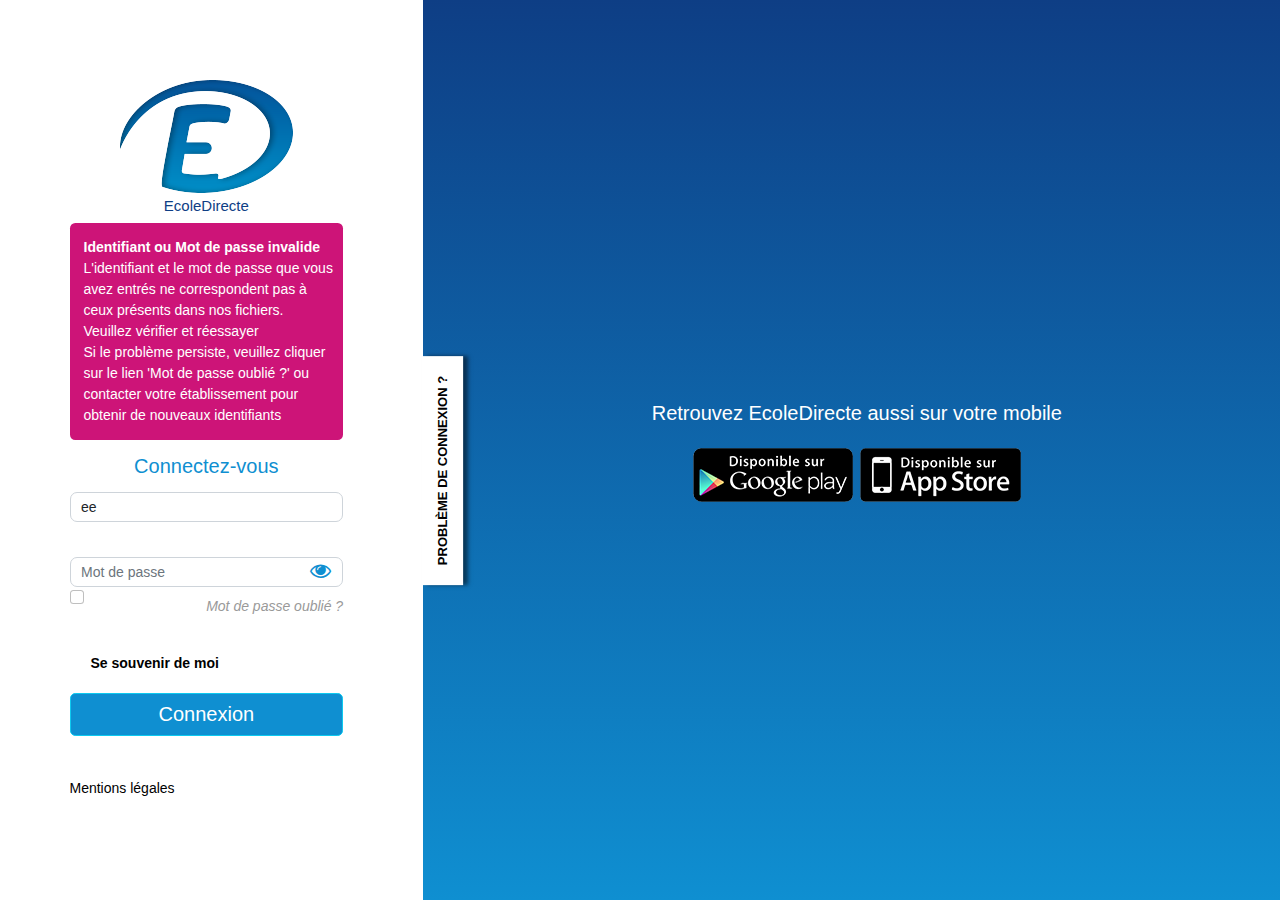
==== login.html @ 5e98c452 "use absolute links for static ressources" ====
<!DOCTYPE html>
<html lang="fr"><head>
<meta http-equiv="content-type" content="text/html; charset=UTF-8">
    <meta charset="utf-8">
    <title>EcoleDirecte</title>
    <meta name="description" content="EcoleDirecte : Bienvenue sur le site internet EcoleDirecte. Espace famille, élève, personnel, enseignant ...">
    <meta name="viewport" content="width=device-width, initial-scale=1">
    <meta content="IE=edge" http-equiv="X-UA-Compatible">

    <!-- base href="https://www.ecoledirecte.com/" -->

    <link rel="icon" type="image/x-icon" href="https://www.ecoledirecte.com/favicon.ico">
    <link href="https://www.ecoledirecte.com/assets/icones/manifest/apple-touch-icon.png" rel="apple-touch-icon" sizes="180x180">
    <link rel="manifest" href="https://www.ecoledirecte.com/manifest.json">
    <link href="https://www.ecoledirecte.com/assets/icones/manifest/safari-pinned-tab.svg" rel="mask-icon" color="#5bbad5">
    <meta name="apple-mobile-web-app-title" content="Mon EcoleDirecte">
    <meta name="application-name" content="EcoleDirecte">
    <meta name="apple-itunes-app" content="app-id=1296851886">

    <!--
  Inclusion de la librairie MathJax pour avoir la notation LaTex
  Pour le moment comme il n'existe pas de module node importable dans le code (v3 ?),
  mise en place du rep de la librairie dans /assets et suppression de plein de rep/fichiers normalement inutils afin d'alléger le poids
  Plus d'infos sur https://docs.mathjax.org/en/latest/options/index.html#configuration
  -->
    <script type="text/javascript" defer="defer" async="" src="https://pomeh.github.io/www.ecoledirecte.com/login_files/matomo.js"></script><script type="text/x-mathjax-config;executed=true">
      MathJax.Hub.Config({
        availableFonts: ["TeX"],
        imageFont: null,
        extensions: ["tex2jax.js"],
        jax: ["input/TeX","output/HTML-CSS"],
        tex2jax: {
          inlineMath: [['$','$'], ['\\(','\\)']],
          preview: "none"
        },
        "HTML-CSS": { availableFonts: ["TeX"] },
        messageStyle: "none",
        showLocale: false,
        showProcessingMessages: false
      });
    </script>
    <script async="" src="https://pomeh.github.io/www.ecoledirecte.com/login_files/MathJax.js"></script>
    <script async="" src="https://pomeh.github.io/www.ecoledirecte.com/login_files/ckeditor.js"></script>
  <style>:root{--ngx-contextmenu-focusable-border-bottom:1px dotted #70757e;--ngx-contextmenu-font-family:sans-serif;--ngx-contextmenu-background-color:white;--ngx-contextmenu-border-radius:4px;--ngx-contextmenu-border:1px solid rgba(0, 0, 0, .18);--ngx-contextmenu-box-shadow:0 6px 12px rgba(0, 0, 0, .18);--ngx-contextmenu-font-size:14px;--ngx-contextmenu-margin:2px 0 0;--ngx-contextmenu-min-width:160px;--ngx-contextmenu-outline:1px solid #70757e;--ngx-contextmenu-padding:5px 0;--ngx-contextmenu-text-color:#70757e;--ngx-contextmenu-text-disabled-color:#8a909a;--ngx-contextmenu-item-arrow-left:"\25c0";--ngx-contextmenu-item-arrow-right:"\25b6";--ngx-contextmenu-item-background-hover-color:#f8f8f8;--ngx-contextmenu-item-separator-color:#8a909a;--ngx-contextmenu-item-separator-padding:10px;--ngx-contextmenu-item-separator-width:96%;--ngx-contextmenu-item-padding:6px 20px;--ngx-contextmenu-item-text-hover-color:#5a6473}@charset "UTF-8";:root{--bs-blue:#0d6efd;--bs-indigo:#6610f2;--bs-purple:#6f42c1;--bs-pink:#d63384;--bs-red:#dc3545;--bs-orange:#fd7e14;--bs-yellow:#ffc107;--bs-green:#198754;--bs-teal:#20c997;--bs-cyan:#0dcaf0;--bs-black:#000;--bs-white:#fff;--bs-gray:#6c757d;--bs-gray-dark:#343a40;--bs-gray-100:#f8f9fa;--bs-gray-200:#e9ecef;--bs-gray-300:#dee2e6;--bs-gray-400:#ced4da;--bs-gray-500:#adb5bd;--bs-gray-600:#6c757d;--bs-gray-700:#495057;--bs-gray-800:#343a40;--bs-gray-900:#212529;--bs-primary:#0d6efd;--bs-secondary:#6c757d;--bs-success:#198754;--bs-info:#0dcaf0;--bs-warning:#ffc107;--bs-danger:#dc3545;--bs-light:#f8f9fa;--bs-dark:#212529;--bs-primary-rgb:13,110,253;--bs-secondary-rgb:108,117,125;--bs-success-rgb:25,135,84;--bs-info-rgb:13,202,240;--bs-warning-rgb:255,193,7;--bs-danger-rgb:220,53,69;--bs-light-rgb:248,249,250;--bs-dark-rgb:33,37,41;--bs-white-rgb:255,255,255;--bs-black-rgb:0,0,0;--bs-body-color-rgb:33,37,41;--bs-body-bg-rgb:255,255,255;--bs-font-sans-serif:system-ui,-apple-system,"Segoe UI",Roboto,"Helvetica Neue","Noto Sans","Liberation Sans",Arial,sans-serif,"Apple Color Emoji","Segoe UI Emoji","Segoe UI Symbol","Noto Color Emoji";--bs-font-monospace:SFMono-Regular,Menlo,Monaco,Consolas,"Liberation Mono","Courier New",monospace;--bs-gradient:linear-gradient(180deg, rgba(255, 255, 255, .15), rgba(255, 255, 255, 0));--bs-body-font-family:var(--bs-font-sans-serif);--bs-body-font-size:1rem;--bs-body-font-weight:400;--bs-body-line-height:1.5;--bs-body-color:#212529;--bs-body-bg:#fff;--bs-border-width:1px;--bs-border-style:solid;--bs-border-color:#dee2e6;--bs-border-color-translucent:rgba(0, 0, 0, .175);--bs-border-radius:.375rem;--bs-border-radius-sm:.25rem;--bs-border-radius-lg:.5rem;--bs-border-radius-xl:1rem;--bs-border-radius-2xl:2rem;--bs-border-radius-pill:50rem;--bs-link-color:#0d6efd;--bs-link-hover-color:#0a58ca;--bs-code-color:#d63384;--bs-highlight-bg:#fff3cd}*,:after,:before{box-sizing:border-box}@media (prefers-reduced-motion:no-preference){:root{scroll-behavior:smooth}}body{margin:0;font-family:var(--bs-body-font-family);font-size:var(--bs-body-font-size);font-weight:var(--bs-body-font-weight);line-height:var(--bs-body-line-height);color:var(--bs-body-color);text-align:var(--bs-body-text-align);background-color:var(--bs-body-bg);-webkit-text-size-adjust:100%;-webkit-tap-highlight-color:transparent}@charset "UTF-8";@charset "UTF-8";:root{--footer-primary-color:#edf3fd;--hover-primary-color:#aad8ea;--light-primary-color:#0f8fd1;--smalldark-primary-color:#2e6ac8;--dark-primary-color:#0e3e85;--ultradark-primary-color:#092354;--ultralight-secondary-color:#f7e0e6;--light-secondary-color:#e46bad;--secondary-color:#cd1478;--dark-secondary-color:#960b56;--light-placeholder-color:#f5f6f7;--smalldark-placeholder-color:#e4e7ea;--dark-placeholder-color:#c3c3c3;--ultradark-placeholder-color:#887f7f;--warning-primary-color:#ffc107;--warning-secondary-color:#8a6d3b;--light-notice-color:#fffca0;--middle-notice-color:#fff575;--dark-notice-color:#f2ec9e;--dark-has-succes-color:#3c763d;--light-has-succes-color:#dff0d8;--font-family:Tahoma, Helvetica, Arial, sans-serif;--font-family-malvoyant:Luciole, sans-serif;--font-size-default:14px;--travail-color:#6aaf11;--contenu-color:#0c91c6;--search-color:#a5a7ab;--appel-enstage:#ff8d1a;--menu-hover-color:#f5f5f5;--bs-primary-rgb:15, 143, 209;--bs-success-rgb:15, 143, 209;--bs-secondary-rgb:205, 20, 120;--bs-danger-rgb:205, 20, 120;--bs-border-color:var(--smalldark-placeholder-color);--bs-warning-rgb:138,109,59}:root{--footer-primary-color:#edf3fd;--hover-primary-color:#aad8ea;--light-primary-color:#0f8fd1;--smalldark-primary-color:#2e6ac8;--dark-primary-color:#0e3e85;--ultradark-primary-color:#092354;--ultralight-secondary-color:#f7e0e6;--light-secondary-color:#e46bad;--secondary-color:#cd1478;--dark-secondary-color:#960b56;--light-placeholder-color:#f5f6f7;--smalldark-placeholder-color:#e4e7ea;--dark-placeholder-color:#c3c3c3;--ultradark-placeholder-color:#887f7f;--warning-primary-color:#ffc107;--warning-secondary-color:#8a6d3b;--light-notice-color:#fffca0;--middle-notice-color:#fff575;--dark-notice-color:#f2ec9e;--dark-has-succes-color:#3c763d;--light-has-succes-color:#dff0d8;--font-family:Tahoma, Helvetica, Arial, sans-serif;--font-family-malvoyant:Luciole, sans-serif;--font-size-default:14px;--travail-color:#6aaf11;--contenu-color:#0c91c6;--search-color:#a5a7ab;--appel-enstage:#ff8d1a;--menu-hover-color:#f5f5f5;--bs-primary-rgb:15, 143, 209;--bs-success-rgb:15, 143, 209;--bs-secondary-rgb:205, 20, 120;--bs-danger-rgb:205, 20, 120;--bs-border-color:var(--smalldark-placeholder-color);--bs-warning-rgb:138,109,59}@font-face{font-family:Luciole;src:url(Luciole-Regular.3a16d7d81ce16815.woff2) format("woff"),url(Luciole-Regular.8c8172b18185f6cc.ttf) format("truetype"),url(Luciole-Regular.1af4672bdd35a26b.svg#Luciole-Regular) format("svg");font-style:normal;font-weight:400}@font-face{font-family:Luciole;src:url(Luciole-Italic.2cb2c7181a195848.woff2) format("woff"),url(Luciole-Italic.6f6e656be4d08ea1.ttf) format("truetype"),url(Luciole-Italic.93f8a9aebbeb4892.svg#Luciole-Italic) format("svg");font-style:italic;font-weight:400}@font-face{font-family:Luciole;src:url(Luciole-Bold.2546d2be73b501c9.woff2) format("woff"),url(Luciole-Bold.6e154f2d23b88f7d.ttf) format("truetype"),url(Luciole-Bold.9cf53ae1bdc8fb41.svg#Luciole-Bold) format("svg");font-style:normal;font-weight:700}@font-face{font-family:Luciole;src:url(Luciole-BoldItalic.aaeca3a72915a92f.woff2) format("woff"),url(Luciole-BoldItalic.4345e68da825c2af.ttf) format("truetype"),url(Luciole-BoldItalic.effb48318cb0949f.svg#Luciole-BoldItalic) format("svg");font-style:italic;font-weight:700}@media print{body{padding-top:0;font-size:80%}}@charset "UTF-8";:root{--footer-primary-color:#edf3fd;--hover-primary-color:#aad8ea;--light-primary-color:#0f8fd1;--smalldark-primary-color:#2e6ac8;--dark-primary-color:#0e3e85;--ultradark-primary-color:#092354;--ultralight-secondary-color:#f7e0e6;--light-secondary-color:#e46bad;--secondary-color:#cd1478;--dark-secondary-color:#960b56;--light-placeholder-color:#f5f6f7;--smalldark-placeholder-color:#e4e7ea;--dark-placeholder-color:#c3c3c3;--ultradark-placeholder-color:#887f7f;--warning-primary-color:#ffc107;--warning-secondary-color:#8a6d3b;--light-notice-color:#fffca0;--middle-notice-color:#fff575;--dark-notice-color:#f2ec9e;--dark-has-succes-color:#3c763d;--light-has-succes-color:#dff0d8;--font-family:Tahoma, Helvetica, Arial, sans-serif;--font-family-malvoyant:Luciole, sans-serif;--font-size-default:14px;--travail-color:#6aaf11;--contenu-color:#0c91c6;--search-color:#a5a7ab;--appel-enstage:#ff8d1a;--menu-hover-color:#f5f5f5;--bs-primary-rgb:15, 143, 209;--bs-success-rgb:15, 143, 209;--bs-secondary-rgb:205, 20, 120;--bs-danger-rgb:205, 20, 120;--bs-border-color:var(--smalldark-placeholder-color);--bs-warning-rgb:138,109,59}*{margin:0;padding:0;box-sizing:border-box}html{font-size:var(--font-size-default)}body{font-size:var(--font-size-default);color:#000;overflow-x:hidden;font-family:var(--font-family)}</style><link rel="stylesheet" href="https://pomeh.github.io/www.ecoledirecte.com/login_files/styles.249e23cbb4a69a99.css" media="all" onload="this.media='all'"><noscript><link rel="stylesheet" href="styles.249e23cbb4a69a99.css"></noscript><style>.cke{visibility:hidden;}</style><style type="text/css">.MathJax_Hover_Frame {border-radius: .25em; -webkit-border-radius: .25em; -moz-border-radius: .25em; -khtml-border-radius: .25em; box-shadow: 0px 0px 15px #83A; -webkit-box-shadow: 0px 0px 15px #83A; -moz-box-shadow: 0px 0px 15px #83A; -khtml-box-shadow: 0px 0px 15px #83A; border: 1px solid #A6D ! important; display: inline-block; position: absolute}
.MathJax_Menu_Button .MathJax_Hover_Arrow {position: absolute; cursor: pointer; display: inline-block; border: 2px solid #AAA; border-radius: 4px; -webkit-border-radius: 4px; -moz-border-radius: 4px; -khtml-border-radius: 4px; font-family: 'Courier New',Courier; font-size: 9px; color: #F0F0F0}
.MathJax_Menu_Button .MathJax_Hover_Arrow span {display: block; background-color: #AAA; border: 1px solid; border-radius: 3px; line-height: 0; padding: 4px}
.MathJax_Hover_Arrow:hover {color: white!important; border: 2px solid #CCC!important}
.MathJax_Hover_Arrow:hover span {background-color: #CCC!important}
</style><style type="text/css">#MathJax_About {position: fixed; left: 50%; width: auto; text-align: center; border: 3px outset; padding: 1em 2em; background-color: #DDDDDD; color: black; cursor: default; font-family: message-box; font-size: 120%; font-style: normal; text-indent: 0; text-transform: none; line-height: normal; letter-spacing: normal; word-spacing: normal; word-wrap: normal; white-space: nowrap; float: none; z-index: 201; border-radius: 15px; -webkit-border-radius: 15px; -moz-border-radius: 15px; -khtml-border-radius: 15px; box-shadow: 0px 10px 20px #808080; -webkit-box-shadow: 0px 10px 20px #808080; -moz-box-shadow: 0px 10px 20px #808080; -khtml-box-shadow: 0px 10px 20px #808080; filter: progid:DXImageTransform.Microsoft.dropshadow(OffX=2, OffY=2, Color='gray', Positive='true')}
#MathJax_About.MathJax_MousePost {outline: none}
.MathJax_Menu {position: absolute; background-color: white; color: black; width: auto; padding: 5px 0px; border: 1px solid #CCCCCC; margin: 0; cursor: default; font: menu; text-align: left; text-indent: 0; text-transform: none; line-height: normal; letter-spacing: normal; word-spacing: normal; word-wrap: normal; white-space: nowrap; float: none; z-index: 201; border-radius: 5px; -webkit-border-radius: 5px; -moz-border-radius: 5px; -khtml-border-radius: 5px; box-shadow: 0px 10px 20px #808080; -webkit-box-shadow: 0px 10px 20px #808080; -moz-box-shadow: 0px 10px 20px #808080; -khtml-box-shadow: 0px 10px 20px #808080; filter: progid:DXImageTransform.Microsoft.dropshadow(OffX=2, OffY=2, Color='gray', Positive='true')}
.MathJax_MenuItem {padding: 1px 2em; background: transparent}
.MathJax_MenuArrow {position: absolute; right: .5em; padding-top: .25em; color: #666666; font-size: .75em}
.MathJax_MenuActive .MathJax_MenuArrow {color: white}
.MathJax_MenuArrow.RTL {left: .5em; right: auto}
.MathJax_MenuCheck {position: absolute; left: .7em}
.MathJax_MenuCheck.RTL {right: .7em; left: auto}
.MathJax_MenuRadioCheck {position: absolute; left: .7em}
.MathJax_MenuRadioCheck.RTL {right: .7em; left: auto}
.MathJax_MenuLabel {padding: 1px 2em 3px 1.33em; font-style: italic}
.MathJax_MenuRule {border-top: 1px solid #DDDDDD; margin: 4px 3px}
.MathJax_MenuDisabled {color: GrayText}
.MathJax_MenuActive {background-color: #606872; color: white}
.MathJax_MenuDisabled:focus, .MathJax_MenuLabel:focus {background-color: #E8E8E8}
.MathJax_ContextMenu:focus {outline: none}
.MathJax_ContextMenu .MathJax_MenuItem:focus {outline: none}
#MathJax_AboutClose {top: .2em; right: .2em}
.MathJax_Menu .MathJax_MenuClose {top: -10px; left: -10px}
.MathJax_MenuClose {position: absolute; cursor: pointer; display: inline-block; border: 2px solid #AAA; border-radius: 18px; -webkit-border-radius: 18px; -moz-border-radius: 18px; -khtml-border-radius: 18px; font-family: 'Courier New',Courier; font-size: 24px; color: #F0F0F0}
.MathJax_MenuClose span {display: block; background-color: #AAA; border: 1.5px solid; border-radius: 18px; -webkit-border-radius: 18px; -moz-border-radius: 18px; -khtml-border-radius: 18px; line-height: 0; padding: 8px 0 6px}
.MathJax_MenuClose:hover {color: white!important; border: 2px solid #CCC!important}
.MathJax_MenuClose:hover span {background-color: #CCC!important}
.MathJax_MenuClose:hover:focus {outline: none}
</style><style type="text/css">.MathJax_Preview .MJXf-math {color: inherit!important}
</style><style type="text/css">.MJX_Assistive_MathML {position: absolute!important; top: 0; left: 0; clip: rect(1px, 1px, 1px, 1px); padding: 1px 0 0 0!important; border: 0!important; height: 1px!important; width: 1px!important; overflow: hidden!important; display: block!important; -webkit-touch-callout: none; -webkit-user-select: none; -khtml-user-select: none; -moz-user-select: none; -ms-user-select: none; user-select: none}
.MJX_Assistive_MathML.MJX_Assistive_MathML_Block {width: 100%!important}
</style><style type="text/css">#MathJax_Zoom {position: absolute; background-color: #F0F0F0; overflow: auto; display: block; z-index: 301; padding: .5em; border: 1px solid black; margin: 0; font-weight: normal; font-style: normal; text-align: left; text-indent: 0; text-transform: none; line-height: normal; letter-spacing: normal; word-spacing: normal; word-wrap: normal; white-space: nowrap; float: none; -webkit-box-sizing: content-box; -moz-box-sizing: content-box; box-sizing: content-box; box-shadow: 5px 5px 15px #AAAAAA; -webkit-box-shadow: 5px 5px 15px #AAAAAA; -moz-box-shadow: 5px 5px 15px #AAAAAA; -khtml-box-shadow: 5px 5px 15px #AAAAAA; filter: progid:DXImageTransform.Microsoft.dropshadow(OffX=2, OffY=2, Color='gray', Positive='true')}
#MathJax_ZoomOverlay {position: absolute; left: 0; top: 0; z-index: 300; display: inline-block; width: 100%; height: 100%; border: 0; padding: 0; margin: 0; background-color: white; opacity: 0; filter: alpha(opacity=0)}
#MathJax_ZoomFrame {position: relative; display: inline-block; height: 0; width: 0}
#MathJax_ZoomEventTrap {position: absolute; left: 0; top: 0; z-index: 302; display: inline-block; border: 0; padding: 0; margin: 0; background-color: white; opacity: 0; filter: alpha(opacity=0)}
</style><style type="text/css">.MathJax_Preview {color: #888; display: contents}
#MathJax_Message {position: fixed; left: 1px; bottom: 2px; background-color: #E6E6E6; border: 1px solid #959595; margin: 0px; padding: 2px 8px; z-index: 102; color: black; font-size: 80%; width: auto; white-space: nowrap}
#MathJax_MSIE_Frame {position: absolute; top: 0; left: 0; width: 0px; z-index: 101; border: 0px; margin: 0px; padding: 0px}
.MathJax_Error {color: #CC0000; font-style: italic}
</style><style type="text/css">.MJXp-script {font-size: .8em}
.MJXp-right {-webkit-transform-origin: right; -moz-transform-origin: right; -ms-transform-origin: right; -o-transform-origin: right; transform-origin: right}
.MJXp-bold {font-weight: bold}
.MJXp-italic {font-style: italic}
.MJXp-scr {font-family: MathJax_Script,'Times New Roman',Times,STIXGeneral,serif}
.MJXp-frak {font-family: MathJax_Fraktur,'Times New Roman',Times,STIXGeneral,serif}
.MJXp-sf {font-family: MathJax_SansSerif,'Times New Roman',Times,STIXGeneral,serif}
.MJXp-cal {font-family: MathJax_Caligraphic,'Times New Roman',Times,STIXGeneral,serif}
.MJXp-mono {font-family: MathJax_Typewriter,'Times New Roman',Times,STIXGeneral,serif}
.MJXp-largeop {font-size: 150%}
.MJXp-largeop.MJXp-int {vertical-align: -.2em}
.MJXp-math {display: inline-block; line-height: 1.2; text-indent: 0; font-family: 'Times New Roman',Times,STIXGeneral,serif; white-space: nowrap; border-collapse: collapse}
.MJXp-display {display: block; text-align: center; margin: 1em 0}
.MJXp-math span {display: inline-block}
.MJXp-box {display: block!important; text-align: center}
.MJXp-box:after {content: " "}
.MJXp-rule {display: block!important; margin-top: .1em}
.MJXp-char {display: block!important}
.MJXp-mo {margin: 0 .15em}
.MJXp-mfrac {margin: 0 .125em; vertical-align: .25em}
.MJXp-denom {display: inline-table!important; width: 100%}
.MJXp-denom > * {display: table-row!important}
.MJXp-surd {vertical-align: top}
.MJXp-surd > * {display: block!important}
.MJXp-script-box > *  {display: table!important; height: 50%}
.MJXp-script-box > * > * {display: table-cell!important; vertical-align: top}
.MJXp-script-box > *:last-child > * {vertical-align: bottom}
.MJXp-script-box > * > * > * {display: block!important}
.MJXp-mphantom {visibility: hidden}
.MJXp-munderover, .MJXp-munder {display: inline-table!important}
.MJXp-over {display: inline-block!important; text-align: center}
.MJXp-over > * {display: block!important}
.MJXp-munderover > *, .MJXp-munder > * {display: table-row!important}
.MJXp-mtable {vertical-align: .25em; margin: 0 .125em}
.MJXp-mtable > * {display: inline-table!important; vertical-align: middle}
.MJXp-mtr {display: table-row!important}
.MJXp-mtd {display: table-cell!important; text-align: center; padding: .5em 0 0 .5em}
.MJXp-mtr > .MJXp-mtd:first-child {padding-left: 0}
.MJXp-mtr:first-child > .MJXp-mtd {padding-top: 0}
.MJXp-mlabeledtr {display: table-row!important}
.MJXp-mlabeledtr > .MJXp-mtd:first-child {padding-left: 0}
.MJXp-mlabeledtr:first-child > .MJXp-mtd {padding-top: 0}
.MJXp-merror {background-color: #FFFF88; color: #CC0000; border: 1px solid #CC0000; padding: 1px 3px; font-style: normal; font-size: 90%}
.MJXp-scale0 {-webkit-transform: scaleX(.0); -moz-transform: scaleX(.0); -ms-transform: scaleX(.0); -o-transform: scaleX(.0); transform: scaleX(.0)}
.MJXp-scale1 {-webkit-transform: scaleX(.1); -moz-transform: scaleX(.1); -ms-transform: scaleX(.1); -o-transform: scaleX(.1); transform: scaleX(.1)}
.MJXp-scale2 {-webkit-transform: scaleX(.2); -moz-transform: scaleX(.2); -ms-transform: scaleX(.2); -o-transform: scaleX(.2); transform: scaleX(.2)}
.MJXp-scale3 {-webkit-transform: scaleX(.3); -moz-transform: scaleX(.3); -ms-transform: scaleX(.3); -o-transform: scaleX(.3); transform: scaleX(.3)}
.MJXp-scale4 {-webkit-transform: scaleX(.4); -moz-transform: scaleX(.4); -ms-transform: scaleX(.4); -o-transform: scaleX(.4); transform: scaleX(.4)}
.MJXp-scale5 {-webkit-transform: scaleX(.5); -moz-transform: scaleX(.5); -ms-transform: scaleX(.5); -o-transform: scaleX(.5); transform: scaleX(.5)}
.MJXp-scale6 {-webkit-transform: scaleX(.6); -moz-transform: scaleX(.6); -ms-transform: scaleX(.6); -o-transform: scaleX(.6); transform: scaleX(.6)}
.MJXp-scale7 {-webkit-transform: scaleX(.7); -moz-transform: scaleX(.7); -ms-transform: scaleX(.7); -o-transform: scaleX(.7); transform: scaleX(.7)}
.MJXp-scale8 {-webkit-transform: scaleX(.8); -moz-transform: scaleX(.8); -ms-transform: scaleX(.8); -o-transform: scaleX(.8); transform: scaleX(.8)}
.MJXp-scale9 {-webkit-transform: scaleX(.9); -moz-transform: scaleX(.9); -ms-transform: scaleX(.9); -o-transform: scaleX(.9); transform: scaleX(.9)}
.MathJax_PHTML .noError {vertical-align: ; font-size: 90%; text-align: left; color: black; padding: 1px 3px; border: 1px solid}
</style><style>#chargementencours[_ngcontent-shc-c193]   .load-container[_ngcontent-shc-c193]{display:flex;flex-direction:column;justify-content:flex-start;position:relative;padding:80px!important;min-height:100vh}#chargementencours[_ngcontent-shc-c193]   .load-container[_ngcontent-shc-c193]   strong[_ngcontent-shc-c193]{font-size:18px}#chargementencours[_ngcontent-shc-c193]   .load-container.login-container[_ngcontent-shc-c193]   header[_ngcontent-shc-c193]{margin:100px 0 5vh}#chargementencours[_ngcontent-shc-c193]   .load-container.login-container[_ngcontent-shc-c193]   header[_ngcontent-shc-c193]   h1[_ngcontent-shc-c193]{font-size:15px;color:var(--dark-primary-color);margin-top:5px;text-align:center}#chargementencours[_ngcontent-shc-c193]   .load-container.login-container[_ngcontent-shc-c193]   header[_ngcontent-shc-c193]   img[_ngcontent-shc-c193]{display:block;margin:0 auto}#chargementencours[_ngcontent-shc-c193]   .info-container[_ngcontent-shc-c193]{position:relative;display:flex;min-height:100vh;background:linear-gradient(var(--dark-primary-color) 0%,var(--light-primary-color) 100%)}#chargementencours[_ngcontent-shc-c193]   .info-container[_ngcontent-shc-c193]   p[_ngcontent-shc-c193]{margin:auto;color:#fff;text-align:center}#chargementencours[_ngcontent-shc-c193]   .info-container[_ngcontent-shc-c193]   i[_ngcontent-shc-c193]{font-size:60px}#chargementencours[_ngcontent-shc-c193]   .info-container[_ngcontent-shc-c193]   strong[_ngcontent-shc-c193]{display:block;margin:30px 0;font-size:20px}#chargementencours[_ngcontent-shc-c193]   .info-container[_ngcontent-shc-c193]   em[_ngcontent-shc-c193]{font-size:18px}@media screen and (max-width: 1280px){#chargementencours[_ngcontent-shc-c193]   .load-container.login-container[_ngcontent-shc-c193]   header[_ngcontent-shc-c193]{margin:0}#chargementencours[_ngcontent-shc-c193]   .load-container.login-container[_ngcontent-shc-c193]   #bloc-connexion[_ngcontent-shc-c193]   h2[_ngcontent-shc-c193]{font-size:20px}#chargementencours[_ngcontent-shc-c193]   .load-container.login-container[_ngcontent-shc-c193]   #bloc-connexion[_ngcontent-shc-c193]   input[type=password][_ngcontent-shc-c193], #chargementencours[_ngcontent-shc-c193]   .load-container.login-container[_ngcontent-shc-c193]   #bloc-connexion[_ngcontent-shc-c193]   input[type=text][_ngcontent-shc-c193]{height:30px}#chargementencours[_ngcontent-shc-c193]   .load-container.login-container[_ngcontent-shc-c193]   .log[_ngcontent-shc-c193]{margin:0}#chargementencours[_ngcontent-shc-c193]   .load-container.login-container[_ngcontent-shc-c193]   .mdp-lost[_ngcontent-shc-c193]{margin:1vh 0 4vh}#chargementencours[_ngcontent-shc-c193]   .load-container.login-container[_ngcontent-shc-c193]   span#show-password[_ngcontent-shc-c193]{bottom:-33px}}#preloadfont[_ngcontent-shc-c193]{font-family:Bahagia;opacity:0;height:0;width:0}</style><style>.login-container[_ngcontent-shc-c183]{padding:50px!important}.login-container[_ngcontent-shc-c183]   .titre[_ngcontent-shc-c183]   .logo[_ngcontent-shc-c183]{margin-bottom:10px}.login-container[_ngcontent-shc-c183]   .center[_ngcontent-shc-c183]{float:none;margin:0 auto 10px}.login-container[_ngcontent-shc-c183]:not(.session-expire){display:flex;flex-direction:column;justify-content:space-between;position:relative;padding:80px!important;min-height:100vh}.login-container[_ngcontent-shc-c183]   header[_ngcontent-shc-c183]{margin:100px 0 5vh}.login-container[_ngcontent-shc-c183]   header[_ngcontent-shc-c183]   h1[_ngcontent-shc-c183]{font-size:15px;color:var(--dark-primary-color);margin-top:5px}.login-container[_ngcontent-shc-c183]   header[_ngcontent-shc-c183]   img[_ngcontent-shc-c183]{display:block;margin:0 auto}.login-container[_ngcontent-shc-c183]   #site-closed[_ngcontent-shc-c183]   h3[_ngcontent-shc-c183]{padding:20px;text-align:center}.form-box[_ngcontent-shc-c183]{flex:1}.tel[_ngcontent-shc-c183]{margin:0}input[type=text].with-border[_ngcontent-shc-c183]{border:1px solid var(--dark-placeholder-color)}button[_ngcontent-shc-c183]:not(#show-password):not(.btn-link){margin:2vh 0;padding:10px;background:var(--light-primary-color)}#pb-connexion[_ngcontent-shc-c183]{position:absolute;left:-95px;top:50vh;padding:10px 20px;color:#000;transform:rotate(-90deg);-webkit-transform:rotate(-90deg);background:#fff;box-shadow:0 5px 4px #00000080;text-transform:uppercase;font-size:13px;font-weight:700}#pb-connexion[_ngcontent-shc-c183]:hover{text-decoration:none;color:var(--dark-primary-color)}.info-container[_ngcontent-shc-c183]{position:relative;display:flex;min-height:100vh;background:linear-gradient(var(--dark-primary-color) 0%,var(--light-primary-color) 100%)}.info-container[_ngcontent-shc-c183] > div[_ngcontent-shc-c183]{margin:auto;text-align:center}.info-container[_ngcontent-shc-c183] > div[_ngcontent-shc-c183]   p[_ngcontent-shc-c183]{position:relative;margin:0 100px 20px;font-size:20px;font-weight:300;color:#fff;text-align:left}.info-container[_ngcontent-shc-c183] > div[_ngcontent-shc-c183]   p[_ngcontent-shc-c183]   img[_ngcontent-shc-c183]{width:100%}.version-site[_ngcontent-shc-c183]{color:transparent}@media screen and (max-width: 1280px){.login-container[_ngcontent-shc-c183]   header[_ngcontent-shc-c183]{margin:0}}</style><style>#bloc-connexion[_ngcontent-shc-c182]   h2[_ngcontent-shc-c182]{font-size:35px}#bloc-connexion[_ngcontent-shc-c182]   button#connexion[_ngcontent-shc-c182]{font-size:20px}#bloc-connexion[_ngcontent-shc-c182]   input[type=text][_ngcontent-shc-c182], #bloc-connexion[_ngcontent-shc-c182]   input[type=password][_ngcontent-shc-c182]{height:50px}.log[_ngcontent-shc-c182]{margin:4vh 0}#show-password[_ngcontent-shc-c182]{position:relative;float:right;bottom:-43px;left:-2px}.mdp-lost[_ngcontent-shc-c182]{float:right;margin:-3vh 0 4vh;font-style:italic;color:#999}@media screen and (max-width: 1280px){#bloc-connexion[_ngcontent-shc-c182]   h2[_ngcontent-shc-c182]{font-size:20px}#bloc-connexion[_ngcontent-shc-c182]   input[type=password][_ngcontent-shc-c182], #bloc-connexion[_ngcontent-shc-c182]   input[type=text][_ngcontent-shc-c182]{height:30px}.log[_ngcontent-shc-c182]{margin:0}#show-password[_ngcontent-shc-c182]{bottom:-33px}.mdp-lost[_ngcontent-shc-c182]{margin:1vh 0 4vh}}</style><style>.login-container[_ngcontent-shc-c182]{padding:50px!important}.login-container[_ngcontent-shc-c182]   .titre[_ngcontent-shc-c182]   .logo[_ngcontent-shc-c182]{margin-bottom:10px}.login-container[_ngcontent-shc-c182]   .center[_ngcontent-shc-c182]{float:none;margin:0 auto 10px}.login-container[_ngcontent-shc-c182]:not(.session-expire){display:flex;flex-direction:column;justify-content:space-between;position:relative;padding:80px!important;min-height:100vh}.login-container[_ngcontent-shc-c182]   header[_ngcontent-shc-c182]{margin:100px 0 5vh}.login-container[_ngcontent-shc-c182]   header[_ngcontent-shc-c182]   h1[_ngcontent-shc-c182]{font-size:15px;color:var(--dark-primary-color);margin-top:5px}.login-container[_ngcontent-shc-c182]   header[_ngcontent-shc-c182]   img[_ngcontent-shc-c182]{display:block;margin:0 auto}.login-container[_ngcontent-shc-c182]   #site-closed[_ngcontent-shc-c182]   h3[_ngcontent-shc-c182]{padding:20px;text-align:center}.form-box[_ngcontent-shc-c182]{flex:1}.tel[_ngcontent-shc-c182]{margin:0}input[type=text].with-border[_ngcontent-shc-c182]{border:1px solid var(--dark-placeholder-color)}button[_ngcontent-shc-c182]:not(#show-password):not(.btn-link){margin:2vh 0;padding:10px;background:var(--light-primary-color)}#pb-connexion[_ngcontent-shc-c182]{position:absolute;left:-95px;top:50vh;padding:10px 20px;color:#000;transform:rotate(-90deg);-webkit-transform:rotate(-90deg);background:#fff;box-shadow:0 5px 4px #00000080;text-transform:uppercase;font-size:13px;font-weight:700}#pb-connexion[_ngcontent-shc-c182]:hover{text-decoration:none;color:var(--dark-primary-color)}.info-container[_ngcontent-shc-c182]{position:relative;display:flex;min-height:100vh;background:linear-gradient(var(--dark-primary-color) 0%,var(--light-primary-color) 100%)}.info-container[_ngcontent-shc-c182] > div[_ngcontent-shc-c182]{margin:auto;text-align:center}.info-container[_ngcontent-shc-c182] > div[_ngcontent-shc-c182]   p[_ngcontent-shc-c182]{position:relative;margin:0 100px 20px;font-size:20px;font-weight:300;color:#fff;text-align:left}.info-container[_ngcontent-shc-c182] > div[_ngcontent-shc-c182]   p[_ngcontent-shc-c182]   img[_ngcontent-shc-c182]{width:100%}.version-site[_ngcontent-shc-c182]{color:transparent}@media screen and (max-width: 1280px){.login-container[_ngcontent-shc-c182]   header[_ngcontent-shc-c182]{margin:0}}</style><style>@keyframes sk-bouncedelay{0%,80%,to{transform:scale(0)}40%{transform:scale(1)}}.ng-busy-default-wrapper[_ngcontent-shc-c46]{position:relative;top:50%}.ng-busy-default-wrapper[_ngcontent-shc-c46] > .ng-busy-default-sign[_ngcontent-shc-c46]{margin:0;padding:0;border:0 none;background:transparent;box-shadow:none}.ng-busy-default-wrapper[_ngcontent-shc-c46] > .ng-busy-default-sign[_ngcontent-shc-c46] > .ng-busy-default-spinner[_ngcontent-shc-c46]{margin:0;width:auto;height:auto}.ng-busy-default-wrapper[_ngcontent-shc-c46] > .ng-busy-default-sign[_ngcontent-shc-c46] > .ng-busy-default-spinner[_ngcontent-shc-c46] > div[_ngcontent-shc-c46]{position:relative;top:0;left:0;width:18px;height:18px;margin:0 2px;background-color:#333;border-radius:100%;opacity:1;display:inline-block;animation:sk-bouncedelay 1.4s infinite ease-in-out both}.ng-busy-default-wrapper[_ngcontent-shc-c46] > .ng-busy-default-sign[_ngcontent-shc-c46] > .ng-busy-default-spinner[_ngcontent-shc-c46] > div.bounce1[_ngcontent-shc-c46]{animation-delay:-.32s}.ng-busy-default-wrapper[_ngcontent-shc-c46] > .ng-busy-default-sign[_ngcontent-shc-c46] > .ng-busy-default-spinner[_ngcontent-shc-c46] > div.bounce2[_ngcontent-shc-c46]{animation-delay:-.16s}</style></head>
  <body><div id="MathJax_Message" style="display: none;"></div>
    <app-root _nghost-shc-c193="" ng-version="14.2.11"><div _ngcontent-shc-c193="" class="container-principal"><router-outlet _ngcontent-shc-c193=""></router-outlet><ng-component><div id="main-part"><div id="main"><router-outlet></router-outlet><ed-login _nghost-shc-c183=""><div _ngcontent-shc-c183="" id="login" class="container-fluid no-padding"><div _ngcontent-shc-c183="" class="row"><div _ngcontent-shc-c183="" class="col-lg-4 col-md-5 login-container"><header _ngcontent-shc-c183="" class="text-center"><img _ngcontent-shc-c183="" src="https://pomeh.github.io/www.ecoledirecte.com/login_files/logoEcoleDirecte.png" alt="Logo du site EcoleDirecte"><h1 _ngcontent-shc-c183="">EcoleDirecte</h1></header><div _ngcontent-shc-c183="" id="site-closed" class="form-box" hidden=""><h3 _ngcontent-shc-c183="" id="outputbis" class="animated fadeInUp alert alert-danger"> Ce site est <br _ngcontent-shc-c183=""> actuellement fermé </h3><br _ngcontent-shc-c183=""><p _ngcontent-shc-c183="" class="form-text"> Vous ne pouvez pas vous connecter pour le moment. <br _ngcontent-shc-c183=""> Contactez votre établissement pour plus d'informations. </p></div><div _ngcontent-shc-c183="" class="form-box" hidden=""><h2 _ngcontent-shc-c183="">Redirection en cours</h2><br _ngcontent-shc-c183=""><i _ngcontent-shc-c183="" aria-hidden="true" class="fa fa-spinner fa-pulse"></i><br _ngcontent-shc-c183=""><br _ngcontent-shc-c183=""><br _ngcontent-shc-c183=""><br _ngcontent-shc-c183=""><br _ngcontent-shc-c183=""><br _ngcontent-shc-c183=""><br _ngcontent-shc-c183=""><br _ngcontent-shc-c183=""></div><ed-login-form _ngcontent-shc-c183="" class="form-box" _nghost-shc-c182=""><div _ngcontent-shc-c182="" id="output" class="animated fadeInUp alert alert-danger ng-star-inserted"><b>Identifiant ou Mot de passe invalide</b><br>
                L'identifiant et le mot de passe que vous avez entrés ne correspondent pas à ceux présents dans nos fichiers.
                Veuillez vérifier et réessayer <br> Si le problème persiste, veuillez cliquer sur le lien 'Mot de passe oublié ?'
                ou contacter votre établissement pour obtenir de nouveaux identifiants</div><!----><div _ngcontent-shc-c182="" id="bloc-connexion"><h2 _ngcontent-shc-c182="" class="text-center">Connectez-vous</h2><!----><form _ngcontent-shc-c182="" novalidate="" class="ng-valid ng-dirty ng-touched ng-submitted"><input _ngcontent-shc-c182="" id="username" type="text" name="username" placeholder="Identifiant" autocapitalize="none" class="log form-control ng-valid ng-dirty ng-touched" value="ee"><button _ngcontent-shc-c182="" type="button" aria-hidden="true" id="show-password" tabindex="-1" class="btn no-background hov-transparent btn-secondary float-end"><i _ngcontent-shc-c182="" class="fa fa-eye"></i></button><input _ngcontent-shc-c182="" id="password" name="password" placeholder="Mot de passe" class="log form-control ng-valid ng-dirty ng-touched" type="password"><a _ngcontent-shc-c182="" href="https://api.ecoledirecte.com/mot-de-passe-oublie.awp" tabindex="-1" class="mdp-lost">Mot de passe oublié ?</a><!----><div _ngcontent-shc-c182="" class="form-check text-bold"><input _ngcontent-shc-c182="" type="checkbox" name="loginStored" id="seSouvenirDeMoi" class="form-check-input ng-untouched ng-pristine ng-valid"><label _ngcontent-shc-c182="" for="seSouvenirDeMoi" class="form-check-label">Se souvenir de moi</label></div><!----><div _ngcontent-shc-c182="" class="clearfix"></div><div _ngcontent-shc-c182="" class="d-grid gap-2"><button _ngcontent-shc-c182="" id="connexion" type="submit" class="btn btn-info login">Connexion</button></div></form><lib-ng-busy _nghost-shc-c36="" class="ng-tns-c36-0 ng-star-inserted"><!----><!----></lib-ng-busy><!----></div></ed-login-form><div _ngcontent-shc-c183="" id="item-mentions"><button _ngcontent-shc-c183="" type="button" class="btn btn-link">Mentions légales</button></div><span _ngcontent-shc-c183="" class="float-start version-site">v4.56.0</span></div><div _ngcontent-shc-c183="" class="col-lg-8 col-md-7 info-container"><button _ngcontent-shc-c183="" id="pb-connexion" type="button" class="btn btn-link">Problème de connexion ?</button><div _ngcontent-shc-c183="" class="autopromo"><p _ngcontent-shc-c183=""><span _ngcontent-shc-c183="">Retrouvez EcoleDirecte aussi sur votre mobile</span></p><ul _ngcontent-shc-c183="" class="list-inline"><li _ngcontent-shc-c183="" class="list-inline-item"><a _ngcontent-shc-c183="" href="https://play.google.com/store/apps/developer?id=Aplim" target="_blank"><img _ngcontent-shc-c183="" alt="Get it on Google Play" src="https://pomeh.github.io/www.ecoledirecte.com/login_files/play-store.png"></a></li><li _ngcontent-shc-c183="" class="list-inline-item"><a _ngcontent-shc-c183="" href="https://itunes.apple.com/fr/developer/aplim/id466797731" target="_blank"><img _ngcontent-shc-c183="" alt="Get it on AppStore" src="https://pomeh.github.io/www.ecoledirecte.com/login_files/appstore.png"></a></li></ul></div></div></div></div></ed-login><!----></div></div></ng-component><!----><router-outlet _ngcontent-shc-c193="" name="auxiliaryModal"></router-outlet><!----></div><!----><!----><div _ngcontent-shc-c193="" aria-live="polite" toastcontainer=""><div id="toast-container" class="toast-top-right toast-container"></div></div><div _ngcontent-shc-c193="" id="preloadfont">.</div><!----></app-root>
  <script src="https://pomeh.github.io/www.ecoledirecte.com/login_files/runtime.b82ed9d89d10fc8d.js" type="module"></script><script src="https://pomeh.github.io/www.ecoledirecte.com/login_files/polyfills.8c19fd4bc0b1ff88.js" type="module"></script><script src="https://pomeh.github.io/www.ecoledirecte.com/login_files/scripts.8c966822050f071b.js" defer="defer"></script><script src="https://pomeh.github.io/www.ecoledirecte.com/login_files/main.a6aca9a945a41d6e.js" type="module"></script>

<div style="position: absolute; left: -9999px; top: -9999px;"><div class="dhx_cal_container"><div class="dhx_cal_scale_placeholder"></div><div></div></div></div><div style="position: absolute; left: -9999px; top: -9999px;"><div class="dhx_cal_container"><div class="dhx_cal_scale_placeholder"></div><div></div></div></div><div style="position: absolute; left: -9999px; top: -9999px;"><div class="dhx_cal_container"><div class="dhx_cal_scale_placeholder"></div><div></div></div></div></body></html>
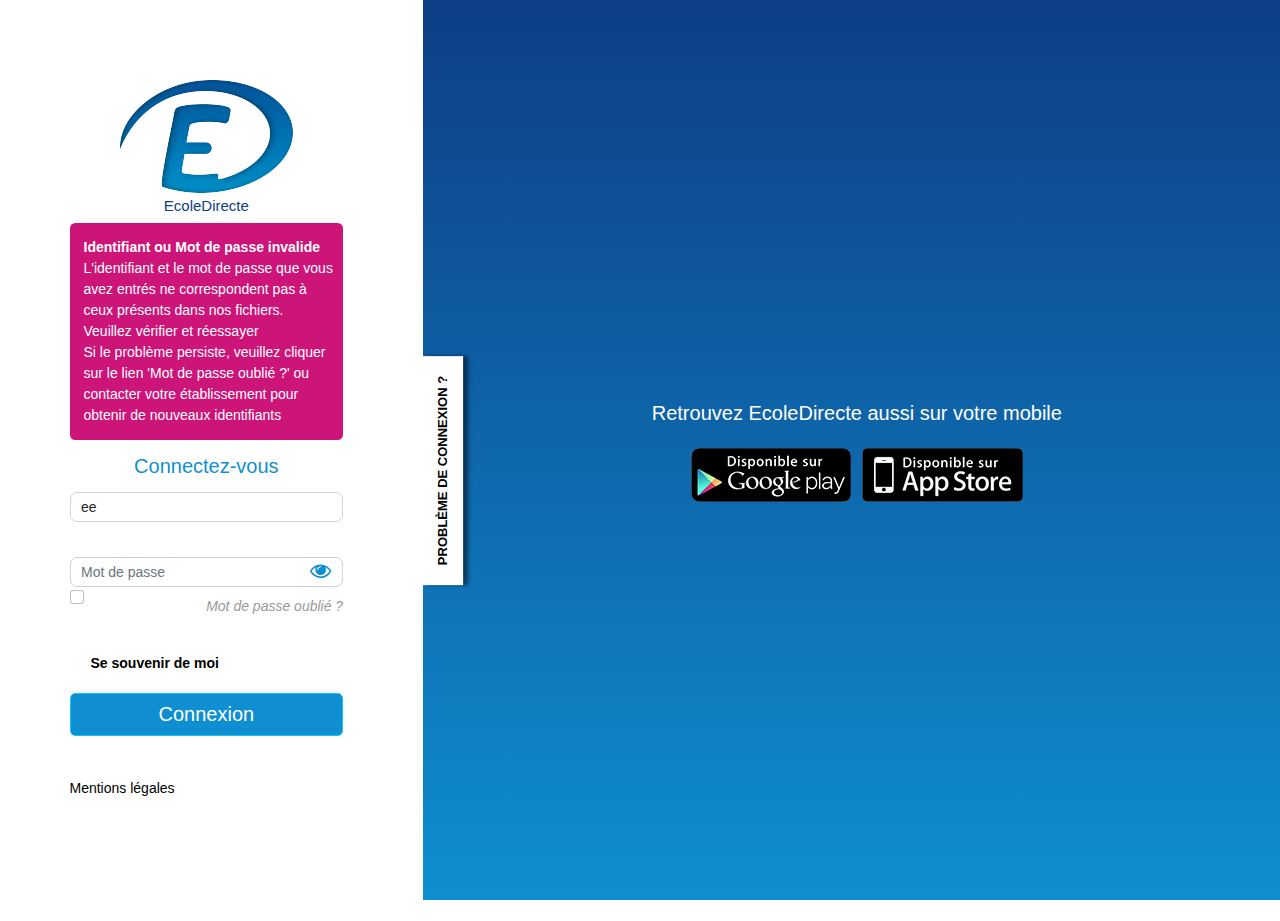
==== commit 21a8400c: "pretty print login file" ====
--- a/login.html
+++ b/login.html
@@ -1,21 +1,37 @@
 <!DOCTYPE html>
-<html lang="fr"><head>
-<meta http-equiv="content-type" content="text/html; charset=UTF-8">
-    <meta charset="utf-8">
+<html lang="fr">
+  <head>
+    <meta http-equiv="content-type" content="text/html; charset=UTF-8" />
+    <meta charset="utf-8" />
     <title>EcoleDirecte</title>
-    <meta name="description" content="EcoleDirecte : Bienvenue sur le site internet EcoleDirecte. Espace famille, élève, personnel, enseignant ...">
-    <meta name="viewport" content="width=device-width, initial-scale=1">
-    <meta content="IE=edge" http-equiv="X-UA-Compatible">
+    <meta
+      name="description"
+      content="EcoleDirecte : Bienvenue sur le site internet EcoleDirecte. Espace famille, élève, personnel, enseignant ..."
+    />
+    <meta name="viewport" content="width=device-width, initial-scale=1" />
+    <meta content="IE=edge" http-equiv="X-UA-Compatible" />
 
     <!-- base href="https://www.ecoledirecte.com/" -->
 
-    <link rel="icon" type="image/x-icon" href="https://www.ecoledirecte.com/favicon.ico">
-    <link href="https://www.ecoledirecte.com/assets/icones/manifest/apple-touch-icon.png" rel="apple-touch-icon" sizes="180x180">
-    <link rel="manifest" href="https://www.ecoledirecte.com/manifest.json">
-    <link href="https://www.ecoledirecte.com/assets/icones/manifest/safari-pinned-tab.svg" rel="mask-icon" color="#5bbad5">
-    <meta name="apple-mobile-web-app-title" content="Mon EcoleDirecte">
-    <meta name="application-name" content="EcoleDirecte">
-    <meta name="apple-itunes-app" content="app-id=1296851886">
+    <link
+      rel="icon"
+      type="image/x-icon"
+      href="https://www.ecoledirecte.com/favicon.ico"
+    />
+    <link
+      href="https://www.ecoledirecte.com/assets/icones/manifest/apple-touch-icon.png"
+      rel="apple-touch-icon"
+      sizes="180x180"
+    />
+    <link rel="manifest" href="https://www.ecoledirecte.com/manifest.json" />
+    <link
+      href="https://www.ecoledirecte.com/assets/icones/manifest/safari-pinned-tab.svg"
+      rel="mask-icon"
+      color="#5bbad5"
+    />
+    <meta name="apple-mobile-web-app-title" content="Mon EcoleDirecte" />
+    <meta name="application-name" content="EcoleDirecte" />
+    <meta name="apple-itunes-app" content="app-id=1296851886" />
 
     <!--
   Inclusion de la librairie MathJax pour avoir la notation LaTex
@@ -23,7 +39,8 @@
   mise en place du rep de la librairie dans /assets et suppression de plein de rep/fichiers normalement inutils afin d'alléger le poids
   Plus d'infos sur https://docs.mathjax.org/en/latest/options/index.html#configuration
   -->
-    <script type="text/javascript" defer="defer" async="" src="https://pomeh.github.io/www.ecoledirecte.com/login_files/matomo.js"></script><script type="text/x-mathjax-config;executed=true">
+    <!--<script type="text/javascript" defer="defer" async="" src="https://pomeh.github.io/www.ecoledirecte.com/login_files/matomo.js"></script>-->
+    <script type="text/x-mathjax-config;executed=true">
       MathJax.Hub.Config({
         availableFonts: ["TeX"],
         imageFont: null,
@@ -39,109 +56,1629 @@
         showProcessingMessages: false
       });
     </script>
-    <script async="" src="https://pomeh.github.io/www.ecoledirecte.com/login_files/MathJax.js"></script>
-    <script async="" src="https://pomeh.github.io/www.ecoledirecte.com/login_files/ckeditor.js"></script>
-  <style>:root{--ngx-contextmenu-focusable-border-bottom:1px dotted #70757e;--ngx-contextmenu-font-family:sans-serif;--ngx-contextmenu-background-color:white;--ngx-contextmenu-border-radius:4px;--ngx-contextmenu-border:1px solid rgba(0, 0, 0, .18);--ngx-contextmenu-box-shadow:0 6px 12px rgba(0, 0, 0, .18);--ngx-contextmenu-font-size:14px;--ngx-contextmenu-margin:2px 0 0;--ngx-contextmenu-min-width:160px;--ngx-contextmenu-outline:1px solid #70757e;--ngx-contextmenu-padding:5px 0;--ngx-contextmenu-text-color:#70757e;--ngx-contextmenu-text-disabled-color:#8a909a;--ngx-contextmenu-item-arrow-left:"\25c0";--ngx-contextmenu-item-arrow-right:"\25b6";--ngx-contextmenu-item-background-hover-color:#f8f8f8;--ngx-contextmenu-item-separator-color:#8a909a;--ngx-contextmenu-item-separator-padding:10px;--ngx-contextmenu-item-separator-width:96%;--ngx-contextmenu-item-padding:6px 20px;--ngx-contextmenu-item-text-hover-color:#5a6473}@charset "UTF-8";:root{--bs-blue:#0d6efd;--bs-indigo:#6610f2;--bs-purple:#6f42c1;--bs-pink:#d63384;--bs-red:#dc3545;--bs-orange:#fd7e14;--bs-yellow:#ffc107;--bs-green:#198754;--bs-teal:#20c997;--bs-cyan:#0dcaf0;--bs-black:#000;--bs-white:#fff;--bs-gray:#6c757d;--bs-gray-dark:#343a40;--bs-gray-100:#f8f9fa;--bs-gray-200:#e9ecef;--bs-gray-300:#dee2e6;--bs-gray-400:#ced4da;--bs-gray-500:#adb5bd;--bs-gray-600:#6c757d;--bs-gray-700:#495057;--bs-gray-800:#343a40;--bs-gray-900:#212529;--bs-primary:#0d6efd;--bs-secondary:#6c757d;--bs-success:#198754;--bs-info:#0dcaf0;--bs-warning:#ffc107;--bs-danger:#dc3545;--bs-light:#f8f9fa;--bs-dark:#212529;--bs-primary-rgb:13,110,253;--bs-secondary-rgb:108,117,125;--bs-success-rgb:25,135,84;--bs-info-rgb:13,202,240;--bs-warning-rgb:255,193,7;--bs-danger-rgb:220,53,69;--bs-light-rgb:248,249,250;--bs-dark-rgb:33,37,41;--bs-white-rgb:255,255,255;--bs-black-rgb:0,0,0;--bs-body-color-rgb:33,37,41;--bs-body-bg-rgb:255,255,255;--bs-font-sans-serif:system-ui,-apple-system,"Segoe UI",Roboto,"Helvetica Neue","Noto Sans","Liberation Sans",Arial,sans-serif,"Apple Color Emoji","Segoe UI Emoji","Segoe UI Symbol","Noto Color Emoji";--bs-font-monospace:SFMono-Regular,Menlo,Monaco,Consolas,"Liberation Mono","Courier New",monospace;--bs-gradient:linear-gradient(180deg, rgba(255, 255, 255, .15), rgba(255, 255, 255, 0));--bs-body-font-family:var(--bs-font-sans-serif);--bs-body-font-size:1rem;--bs-body-font-weight:400;--bs-body-line-height:1.5;--bs-body-color:#212529;--bs-body-bg:#fff;--bs-border-width:1px;--bs-border-style:solid;--bs-border-color:#dee2e6;--bs-border-color-translucent:rgba(0, 0, 0, .175);--bs-border-radius:.375rem;--bs-border-radius-sm:.25rem;--bs-border-radius-lg:.5rem;--bs-border-radius-xl:1rem;--bs-border-radius-2xl:2rem;--bs-border-radius-pill:50rem;--bs-link-color:#0d6efd;--bs-link-hover-color:#0a58ca;--bs-code-color:#d63384;--bs-highlight-bg:#fff3cd}*,:after,:before{box-sizing:border-box}@media (prefers-reduced-motion:no-preference){:root{scroll-behavior:smooth}}body{margin:0;font-family:var(--bs-body-font-family);font-size:var(--bs-body-font-size);font-weight:var(--bs-body-font-weight);line-height:var(--bs-body-line-height);color:var(--bs-body-color);text-align:var(--bs-body-text-align);background-color:var(--bs-body-bg);-webkit-text-size-adjust:100%;-webkit-tap-highlight-color:transparent}@charset "UTF-8";@charset "UTF-8";:root{--footer-primary-color:#edf3fd;--hover-primary-color:#aad8ea;--light-primary-color:#0f8fd1;--smalldark-primary-color:#2e6ac8;--dark-primary-color:#0e3e85;--ultradark-primary-color:#092354;--ultralight-secondary-color:#f7e0e6;--light-secondary-color:#e46bad;--secondary-color:#cd1478;--dark-secondary-color:#960b56;--light-placeholder-color:#f5f6f7;--smalldark-placeholder-color:#e4e7ea;--dark-placeholder-color:#c3c3c3;--ultradark-placeholder-color:#887f7f;--warning-primary-color:#ffc107;--warning-secondary-color:#8a6d3b;--light-notice-color:#fffca0;--middle-notice-color:#fff575;--dark-notice-color:#f2ec9e;--dark-has-succes-color:#3c763d;--light-has-succes-color:#dff0d8;--font-family:Tahoma, Helvetica, Arial, sans-serif;--font-family-malvoyant:Luciole, sans-serif;--font-size-default:14px;--travail-color:#6aaf11;--contenu-color:#0c91c6;--search-color:#a5a7ab;--appel-enstage:#ff8d1a;--menu-hover-color:#f5f5f5;--bs-primary-rgb:15, 143, 209;--bs-success-rgb:15, 143, 209;--bs-secondary-rgb:205, 20, 120;--bs-danger-rgb:205, 20, 120;--bs-border-color:var(--smalldark-placeholder-color);--bs-warning-rgb:138,109,59}:root{--footer-primary-color:#edf3fd;--hover-primary-color:#aad8ea;--light-primary-color:#0f8fd1;--smalldark-primary-color:#2e6ac8;--dark-primary-color:#0e3e85;--ultradark-primary-color:#092354;--ultralight-secondary-color:#f7e0e6;--light-secondary-color:#e46bad;--secondary-color:#cd1478;--dark-secondary-color:#960b56;--light-placeholder-color:#f5f6f7;--smalldark-placeholder-color:#e4e7ea;--dark-placeholder-color:#c3c3c3;--ultradark-placeholder-color:#887f7f;--warning-primary-color:#ffc107;--warning-secondary-color:#8a6d3b;--light-notice-color:#fffca0;--middle-notice-color:#fff575;--dark-notice-color:#f2ec9e;--dark-has-succes-color:#3c763d;--light-has-succes-color:#dff0d8;--font-family:Tahoma, Helvetica, Arial, sans-serif;--font-family-malvoyant:Luciole, sans-serif;--font-size-default:14px;--travail-color:#6aaf11;--contenu-color:#0c91c6;--search-color:#a5a7ab;--appel-enstage:#ff8d1a;--menu-hover-color:#f5f5f5;--bs-primary-rgb:15, 143, 209;--bs-success-rgb:15, 143, 209;--bs-secondary-rgb:205, 20, 120;--bs-danger-rgb:205, 20, 120;--bs-border-color:var(--smalldark-placeholder-color);--bs-warning-rgb:138,109,59}@font-face{font-family:Luciole;src:url(Luciole-Regular.3a16d7d81ce16815.woff2) format("woff"),url(Luciole-Regular.8c8172b18185f6cc.ttf) format("truetype"),url(Luciole-Regular.1af4672bdd35a26b.svg#Luciole-Regular) format("svg");font-style:normal;font-weight:400}@font-face{font-family:Luciole;src:url(Luciole-Italic.2cb2c7181a195848.woff2) format("woff"),url(Luciole-Italic.6f6e656be4d08ea1.ttf) format("truetype"),url(Luciole-Italic.93f8a9aebbeb4892.svg#Luciole-Italic) format("svg");font-style:italic;font-weight:400}@font-face{font-family:Luciole;src:url(Luciole-Bold.2546d2be73b501c9.woff2) format("woff"),url(Luciole-Bold.6e154f2d23b88f7d.ttf) format("truetype"),url(Luciole-Bold.9cf53ae1bdc8fb41.svg#Luciole-Bold) format("svg");font-style:normal;font-weight:700}@font-face{font-family:Luciole;src:url(Luciole-BoldItalic.aaeca3a72915a92f.woff2) format("woff"),url(Luciole-BoldItalic.4345e68da825c2af.ttf) format("truetype"),url(Luciole-BoldItalic.effb48318cb0949f.svg#Luciole-BoldItalic) format("svg");font-style:italic;font-weight:700}@media print{body{padding-top:0;font-size:80%}}@charset "UTF-8";:root{--footer-primary-color:#edf3fd;--hover-primary-color:#aad8ea;--light-primary-color:#0f8fd1;--smalldark-primary-color:#2e6ac8;--dark-primary-color:#0e3e85;--ultradark-primary-color:#092354;--ultralight-secondary-color:#f7e0e6;--light-secondary-color:#e46bad;--secondary-color:#cd1478;--dark-secondary-color:#960b56;--light-placeholder-color:#f5f6f7;--smalldark-placeholder-color:#e4e7ea;--dark-placeholder-color:#c3c3c3;--ultradark-placeholder-color:#887f7f;--warning-primary-color:#ffc107;--warning-secondary-color:#8a6d3b;--light-notice-color:#fffca0;--middle-notice-color:#fff575;--dark-notice-color:#f2ec9e;--dark-has-succes-color:#3c763d;--light-has-succes-color:#dff0d8;--font-family:Tahoma, Helvetica, Arial, sans-serif;--font-family-malvoyant:Luciole, sans-serif;--font-size-default:14px;--travail-color:#6aaf11;--contenu-color:#0c91c6;--search-color:#a5a7ab;--appel-enstage:#ff8d1a;--menu-hover-color:#f5f5f5;--bs-primary-rgb:15, 143, 209;--bs-success-rgb:15, 143, 209;--bs-secondary-rgb:205, 20, 120;--bs-danger-rgb:205, 20, 120;--bs-border-color:var(--smalldark-placeholder-color);--bs-warning-rgb:138,109,59}*{margin:0;padding:0;box-sizing:border-box}html{font-size:var(--font-size-default)}body{font-size:var(--font-size-default);color:#000;overflow-x:hidden;font-family:var(--font-family)}</style><link rel="stylesheet" href="https://pomeh.github.io/www.ecoledirecte.com/login_files/styles.249e23cbb4a69a99.css" media="all" onload="this.media='all'"><noscript><link rel="stylesheet" href="styles.249e23cbb4a69a99.css"></noscript><style>.cke{visibility:hidden;}</style><style type="text/css">.MathJax_Hover_Frame {border-radius: .25em; -webkit-border-radius: .25em; -moz-border-radius: .25em; -khtml-border-radius: .25em; box-shadow: 0px 0px 15px #83A; -webkit-box-shadow: 0px 0px 15px #83A; -moz-box-shadow: 0px 0px 15px #83A; -khtml-box-shadow: 0px 0px 15px #83A; border: 1px solid #A6D ! important; display: inline-block; position: absolute}
-.MathJax_Menu_Button .MathJax_Hover_Arrow {position: absolute; cursor: pointer; display: inline-block; border: 2px solid #AAA; border-radius: 4px; -webkit-border-radius: 4px; -moz-border-radius: 4px; -khtml-border-radius: 4px; font-family: 'Courier New',Courier; font-size: 9px; color: #F0F0F0}
-.MathJax_Menu_Button .MathJax_Hover_Arrow span {display: block; background-color: #AAA; border: 1px solid; border-radius: 3px; line-height: 0; padding: 4px}
-.MathJax_Hover_Arrow:hover {color: white!important; border: 2px solid #CCC!important}
-.MathJax_Hover_Arrow:hover span {background-color: #CCC!important}
-</style><style type="text/css">#MathJax_About {position: fixed; left: 50%; width: auto; text-align: center; border: 3px outset; padding: 1em 2em; background-color: #DDDDDD; color: black; cursor: default; font-family: message-box; font-size: 120%; font-style: normal; text-indent: 0; text-transform: none; line-height: normal; letter-spacing: normal; word-spacing: normal; word-wrap: normal; white-space: nowrap; float: none; z-index: 201; border-radius: 15px; -webkit-border-radius: 15px; -moz-border-radius: 15px; -khtml-border-radius: 15px; box-shadow: 0px 10px 20px #808080; -webkit-box-shadow: 0px 10px 20px #808080; -moz-box-shadow: 0px 10px 20px #808080; -khtml-box-shadow: 0px 10px 20px #808080; filter: progid:DXImageTransform.Microsoft.dropshadow(OffX=2, OffY=2, Color='gray', Positive='true')}
-#MathJax_About.MathJax_MousePost {outline: none}
-.MathJax_Menu {position: absolute; background-color: white; color: black; width: auto; padding: 5px 0px; border: 1px solid #CCCCCC; margin: 0; cursor: default; font: menu; text-align: left; text-indent: 0; text-transform: none; line-height: normal; letter-spacing: normal; word-spacing: normal; word-wrap: normal; white-space: nowrap; float: none; z-index: 201; border-radius: 5px; -webkit-border-radius: 5px; -moz-border-radius: 5px; -khtml-border-radius: 5px; box-shadow: 0px 10px 20px #808080; -webkit-box-shadow: 0px 10px 20px #808080; -moz-box-shadow: 0px 10px 20px #808080; -khtml-box-shadow: 0px 10px 20px #808080; filter: progid:DXImageTransform.Microsoft.dropshadow(OffX=2, OffY=2, Color='gray', Positive='true')}
-.MathJax_MenuItem {padding: 1px 2em; background: transparent}
-.MathJax_MenuArrow {position: absolute; right: .5em; padding-top: .25em; color: #666666; font-size: .75em}
-.MathJax_MenuActive .MathJax_MenuArrow {color: white}
-.MathJax_MenuArrow.RTL {left: .5em; right: auto}
-.MathJax_MenuCheck {position: absolute; left: .7em}
-.MathJax_MenuCheck.RTL {right: .7em; left: auto}
-.MathJax_MenuRadioCheck {position: absolute; left: .7em}
-.MathJax_MenuRadioCheck.RTL {right: .7em; left: auto}
-.MathJax_MenuLabel {padding: 1px 2em 3px 1.33em; font-style: italic}
-.MathJax_MenuRule {border-top: 1px solid #DDDDDD; margin: 4px 3px}
-.MathJax_MenuDisabled {color: GrayText}
-.MathJax_MenuActive {background-color: #606872; color: white}
-.MathJax_MenuDisabled:focus, .MathJax_MenuLabel:focus {background-color: #E8E8E8}
-.MathJax_ContextMenu:focus {outline: none}
-.MathJax_ContextMenu .MathJax_MenuItem:focus {outline: none}
-#MathJax_AboutClose {top: .2em; right: .2em}
-.MathJax_Menu .MathJax_MenuClose {top: -10px; left: -10px}
-.MathJax_MenuClose {position: absolute; cursor: pointer; display: inline-block; border: 2px solid #AAA; border-radius: 18px; -webkit-border-radius: 18px; -moz-border-radius: 18px; -khtml-border-radius: 18px; font-family: 'Courier New',Courier; font-size: 24px; color: #F0F0F0}
-.MathJax_MenuClose span {display: block; background-color: #AAA; border: 1.5px solid; border-radius: 18px; -webkit-border-radius: 18px; -moz-border-radius: 18px; -khtml-border-radius: 18px; line-height: 0; padding: 8px 0 6px}
-.MathJax_MenuClose:hover {color: white!important; border: 2px solid #CCC!important}
-.MathJax_MenuClose:hover span {background-color: #CCC!important}
-.MathJax_MenuClose:hover:focus {outline: none}
-</style><style type="text/css">.MathJax_Preview .MJXf-math {color: inherit!important}
-</style><style type="text/css">.MJX_Assistive_MathML {position: absolute!important; top: 0; left: 0; clip: rect(1px, 1px, 1px, 1px); padding: 1px 0 0 0!important; border: 0!important; height: 1px!important; width: 1px!important; overflow: hidden!important; display: block!important; -webkit-touch-callout: none; -webkit-user-select: none; -khtml-user-select: none; -moz-user-select: none; -ms-user-select: none; user-select: none}
-.MJX_Assistive_MathML.MJX_Assistive_MathML_Block {width: 100%!important}
-</style><style type="text/css">#MathJax_Zoom {position: absolute; background-color: #F0F0F0; overflow: auto; display: block; z-index: 301; padding: .5em; border: 1px solid black; margin: 0; font-weight: normal; font-style: normal; text-align: left; text-indent: 0; text-transform: none; line-height: normal; letter-spacing: normal; word-spacing: normal; word-wrap: normal; white-space: nowrap; float: none; -webkit-box-sizing: content-box; -moz-box-sizing: content-box; box-sizing: content-box; box-shadow: 5px 5px 15px #AAAAAA; -webkit-box-shadow: 5px 5px 15px #AAAAAA; -moz-box-shadow: 5px 5px 15px #AAAAAA; -khtml-box-shadow: 5px 5px 15px #AAAAAA; filter: progid:DXImageTransform.Microsoft.dropshadow(OffX=2, OffY=2, Color='gray', Positive='true')}
-#MathJax_ZoomOverlay {position: absolute; left: 0; top: 0; z-index: 300; display: inline-block; width: 100%; height: 100%; border: 0; padding: 0; margin: 0; background-color: white; opacity: 0; filter: alpha(opacity=0)}
-#MathJax_ZoomFrame {position: relative; display: inline-block; height: 0; width: 0}
-#MathJax_ZoomEventTrap {position: absolute; left: 0; top: 0; z-index: 302; display: inline-block; border: 0; padding: 0; margin: 0; background-color: white; opacity: 0; filter: alpha(opacity=0)}
-</style><style type="text/css">.MathJax_Preview {color: #888; display: contents}
-#MathJax_Message {position: fixed; left: 1px; bottom: 2px; background-color: #E6E6E6; border: 1px solid #959595; margin: 0px; padding: 2px 8px; z-index: 102; color: black; font-size: 80%; width: auto; white-space: nowrap}
-#MathJax_MSIE_Frame {position: absolute; top: 0; left: 0; width: 0px; z-index: 101; border: 0px; margin: 0px; padding: 0px}
-.MathJax_Error {color: #CC0000; font-style: italic}
-</style><style type="text/css">.MJXp-script {font-size: .8em}
-.MJXp-right {-webkit-transform-origin: right; -moz-transform-origin: right; -ms-transform-origin: right; -o-transform-origin: right; transform-origin: right}
-.MJXp-bold {font-weight: bold}
-.MJXp-italic {font-style: italic}
-.MJXp-scr {font-family: MathJax_Script,'Times New Roman',Times,STIXGeneral,serif}
-.MJXp-frak {font-family: MathJax_Fraktur,'Times New Roman',Times,STIXGeneral,serif}
-.MJXp-sf {font-family: MathJax_SansSerif,'Times New Roman',Times,STIXGeneral,serif}
-.MJXp-cal {font-family: MathJax_Caligraphic,'Times New Roman',Times,STIXGeneral,serif}
-.MJXp-mono {font-family: MathJax_Typewriter,'Times New Roman',Times,STIXGeneral,serif}
-.MJXp-largeop {font-size: 150%}
-.MJXp-largeop.MJXp-int {vertical-align: -.2em}
-.MJXp-math {display: inline-block; line-height: 1.2; text-indent: 0; font-family: 'Times New Roman',Times,STIXGeneral,serif; white-space: nowrap; border-collapse: collapse}
-.MJXp-display {display: block; text-align: center; margin: 1em 0}
-.MJXp-math span {display: inline-block}
-.MJXp-box {display: block!important; text-align: center}
-.MJXp-box:after {content: " "}
-.MJXp-rule {display: block!important; margin-top: .1em}
-.MJXp-char {display: block!important}
-.MJXp-mo {margin: 0 .15em}
-.MJXp-mfrac {margin: 0 .125em; vertical-align: .25em}
-.MJXp-denom {display: inline-table!important; width: 100%}
-.MJXp-denom > * {display: table-row!important}
-.MJXp-surd {vertical-align: top}
-.MJXp-surd > * {display: block!important}
-.MJXp-script-box > *  {display: table!important; height: 50%}
-.MJXp-script-box > * > * {display: table-cell!important; vertical-align: top}
-.MJXp-script-box > *:last-child > * {vertical-align: bottom}
-.MJXp-script-box > * > * > * {display: block!important}
-.MJXp-mphantom {visibility: hidden}
-.MJXp-munderover, .MJXp-munder {display: inline-table!important}
-.MJXp-over {display: inline-block!important; text-align: center}
-.MJXp-over > * {display: block!important}
-.MJXp-munderover > *, .MJXp-munder > * {display: table-row!important}
-.MJXp-mtable {vertical-align: .25em; margin: 0 .125em}
-.MJXp-mtable > * {display: inline-table!important; vertical-align: middle}
-.MJXp-mtr {display: table-row!important}
-.MJXp-mtd {display: table-cell!important; text-align: center; padding: .5em 0 0 .5em}
-.MJXp-mtr > .MJXp-mtd:first-child {padding-left: 0}
-.MJXp-mtr:first-child > .MJXp-mtd {padding-top: 0}
-.MJXp-mlabeledtr {display: table-row!important}
-.MJXp-mlabeledtr > .MJXp-mtd:first-child {padding-left: 0}
-.MJXp-mlabeledtr:first-child > .MJXp-mtd {padding-top: 0}
-.MJXp-merror {background-color: #FFFF88; color: #CC0000; border: 1px solid #CC0000; padding: 1px 3px; font-style: normal; font-size: 90%}
-.MJXp-scale0 {-webkit-transform: scaleX(.0); -moz-transform: scaleX(.0); -ms-transform: scaleX(.0); -o-transform: scaleX(.0); transform: scaleX(.0)}
-.MJXp-scale1 {-webkit-transform: scaleX(.1); -moz-transform: scaleX(.1); -ms-transform: scaleX(.1); -o-transform: scaleX(.1); transform: scaleX(.1)}
-.MJXp-scale2 {-webkit-transform: scaleX(.2); -moz-transform: scaleX(.2); -ms-transform: scaleX(.2); -o-transform: scaleX(.2); transform: scaleX(.2)}
-.MJXp-scale3 {-webkit-transform: scaleX(.3); -moz-transform: scaleX(.3); -ms-transform: scaleX(.3); -o-transform: scaleX(.3); transform: scaleX(.3)}
-.MJXp-scale4 {-webkit-transform: scaleX(.4); -moz-transform: scaleX(.4); -ms-transform: scaleX(.4); -o-transform: scaleX(.4); transform: scaleX(.4)}
-.MJXp-scale5 {-webkit-transform: scaleX(.5); -moz-transform: scaleX(.5); -ms-transform: scaleX(.5); -o-transform: scaleX(.5); transform: scaleX(.5)}
-.MJXp-scale6 {-webkit-transform: scaleX(.6); -moz-transform: scaleX(.6); -ms-transform: scaleX(.6); -o-transform: scaleX(.6); transform: scaleX(.6)}
-.MJXp-scale7 {-webkit-transform: scaleX(.7); -moz-transform: scaleX(.7); -ms-transform: scaleX(.7); -o-transform: scaleX(.7); transform: scaleX(.7)}
-.MJXp-scale8 {-webkit-transform: scaleX(.8); -moz-transform: scaleX(.8); -ms-transform: scaleX(.8); -o-transform: scaleX(.8); transform: scaleX(.8)}
-.MJXp-scale9 {-webkit-transform: scaleX(.9); -moz-transform: scaleX(.9); -ms-transform: scaleX(.9); -o-transform: scaleX(.9); transform: scaleX(.9)}
-.MathJax_PHTML .noError {vertical-align: ; font-size: 90%; text-align: left; color: black; padding: 1px 3px; border: 1px solid}
-</style><style>#chargementencours[_ngcontent-shc-c193]   .load-container[_ngcontent-shc-c193]{display:flex;flex-direction:column;justify-content:flex-start;position:relative;padding:80px!important;min-height:100vh}#chargementencours[_ngcontent-shc-c193]   .load-container[_ngcontent-shc-c193]   strong[_ngcontent-shc-c193]{font-size:18px}#chargementencours[_ngcontent-shc-c193]   .load-container.login-container[_ngcontent-shc-c193]   header[_ngcontent-shc-c193]{margin:100px 0 5vh}#chargementencours[_ngcontent-shc-c193]   .load-container.login-container[_ngcontent-shc-c193]   header[_ngcontent-shc-c193]   h1[_ngcontent-shc-c193]{font-size:15px;color:var(--dark-primary-color);margin-top:5px;text-align:center}#chargementencours[_ngcontent-shc-c193]   .load-container.login-container[_ngcontent-shc-c193]   header[_ngcontent-shc-c193]   img[_ngcontent-shc-c193]{display:block;margin:0 auto}#chargementencours[_ngcontent-shc-c193]   .info-container[_ngcontent-shc-c193]{position:relative;display:flex;min-height:100vh;background:linear-gradient(var(--dark-primary-color) 0%,var(--light-primary-color) 100%)}#chargementencours[_ngcontent-shc-c193]   .info-container[_ngcontent-shc-c193]   p[_ngcontent-shc-c193]{margin:auto;color:#fff;text-align:center}#chargementencours[_ngcontent-shc-c193]   .info-container[_ngcontent-shc-c193]   i[_ngcontent-shc-c193]{font-size:60px}#chargementencours[_ngcontent-shc-c193]   .info-container[_ngcontent-shc-c193]   strong[_ngcontent-shc-c193]{display:block;margin:30px 0;font-size:20px}#chargementencours[_ngcontent-shc-c193]   .info-container[_ngcontent-shc-c193]   em[_ngcontent-shc-c193]{font-size:18px}@media screen and (max-width: 1280px){#chargementencours[_ngcontent-shc-c193]   .load-container.login-container[_ngcontent-shc-c193]   header[_ngcontent-shc-c193]{margin:0}#chargementencours[_ngcontent-shc-c193]   .load-container.login-container[_ngcontent-shc-c193]   #bloc-connexion[_ngcontent-shc-c193]   h2[_ngcontent-shc-c193]{font-size:20px}#chargementencours[_ngcontent-shc-c193]   .load-container.login-container[_ngcontent-shc-c193]   #bloc-connexion[_ngcontent-shc-c193]   input[type=password][_ngcontent-shc-c193], #chargementencours[_ngcontent-shc-c193]   .load-container.login-container[_ngcontent-shc-c193]   #bloc-connexion[_ngcontent-shc-c193]   input[type=text][_ngcontent-shc-c193]{height:30px}#chargementencours[_ngcontent-shc-c193]   .load-container.login-container[_ngcontent-shc-c193]   .log[_ngcontent-shc-c193]{margin:0}#chargementencours[_ngcontent-shc-c193]   .load-container.login-container[_ngcontent-shc-c193]   .mdp-lost[_ngcontent-shc-c193]{margin:1vh 0 4vh}#chargementencours[_ngcontent-shc-c193]   .load-container.login-container[_ngcontent-shc-c193]   span#show-password[_ngcontent-shc-c193]{bottom:-33px}}#preloadfont[_ngcontent-shc-c193]{font-family:Bahagia;opacity:0;height:0;width:0}</style><style>.login-container[_ngcontent-shc-c183]{padding:50px!important}.login-container[_ngcontent-shc-c183]   .titre[_ngcontent-shc-c183]   .logo[_ngcontent-shc-c183]{margin-bottom:10px}.login-container[_ngcontent-shc-c183]   .center[_ngcontent-shc-c183]{float:none;margin:0 auto 10px}.login-container[_ngcontent-shc-c183]:not(.session-expire){display:flex;flex-direction:column;justify-content:space-between;position:relative;padding:80px!important;min-height:100vh}.login-container[_ngcontent-shc-c183]   header[_ngcontent-shc-c183]{margin:100px 0 5vh}.login-container[_ngcontent-shc-c183]   header[_ngcontent-shc-c183]   h1[_ngcontent-shc-c183]{font-size:15px;color:var(--dark-primary-color);margin-top:5px}.login-container[_ngcontent-shc-c183]   header[_ngcontent-shc-c183]   img[_ngcontent-shc-c183]{display:block;margin:0 auto}.login-container[_ngcontent-shc-c183]   #site-closed[_ngcontent-shc-c183]   h3[_ngcontent-shc-c183]{padding:20px;text-align:center}.form-box[_ngcontent-shc-c183]{flex:1}.tel[_ngcontent-shc-c183]{margin:0}input[type=text].with-border[_ngcontent-shc-c183]{border:1px solid var(--dark-placeholder-color)}button[_ngcontent-shc-c183]:not(#show-password):not(.btn-link){margin:2vh 0;padding:10px;background:var(--light-primary-color)}#pb-connexion[_ngcontent-shc-c183]{position:absolute;left:-95px;top:50vh;padding:10px 20px;color:#000;transform:rotate(-90deg);-webkit-transform:rotate(-90deg);background:#fff;box-shadow:0 5px 4px #00000080;text-transform:uppercase;font-size:13px;font-weight:700}#pb-connexion[_ngcontent-shc-c183]:hover{text-decoration:none;color:var(--dark-primary-color)}.info-container[_ngcontent-shc-c183]{position:relative;display:flex;min-height:100vh;background:linear-gradient(var(--dark-primary-color) 0%,var(--light-primary-color) 100%)}.info-container[_ngcontent-shc-c183] > div[_ngcontent-shc-c183]{margin:auto;text-align:center}.info-container[_ngcontent-shc-c183] > div[_ngcontent-shc-c183]   p[_ngcontent-shc-c183]{position:relative;margin:0 100px 20px;font-size:20px;font-weight:300;color:#fff;text-align:left}.info-container[_ngcontent-shc-c183] > div[_ngcontent-shc-c183]   p[_ngcontent-shc-c183]   img[_ngcontent-shc-c183]{width:100%}.version-site[_ngcontent-shc-c183]{color:transparent}@media screen and (max-width: 1280px){.login-container[_ngcontent-shc-c183]   header[_ngcontent-shc-c183]{margin:0}}</style><style>#bloc-connexion[_ngcontent-shc-c182]   h2[_ngcontent-shc-c182]{font-size:35px}#bloc-connexion[_ngcontent-shc-c182]   button#connexion[_ngcontent-shc-c182]{font-size:20px}#bloc-connexion[_ngcontent-shc-c182]   input[type=text][_ngcontent-shc-c182], #bloc-connexion[_ngcontent-shc-c182]   input[type=password][_ngcontent-shc-c182]{height:50px}.log[_ngcontent-shc-c182]{margin:4vh 0}#show-password[_ngcontent-shc-c182]{position:relative;float:right;bottom:-43px;left:-2px}.mdp-lost[_ngcontent-shc-c182]{float:right;margin:-3vh 0 4vh;font-style:italic;color:#999}@media screen and (max-width: 1280px){#bloc-connexion[_ngcontent-shc-c182]   h2[_ngcontent-shc-c182]{font-size:20px}#bloc-connexion[_ngcontent-shc-c182]   input[type=password][_ngcontent-shc-c182], #bloc-connexion[_ngcontent-shc-c182]   input[type=text][_ngcontent-shc-c182]{height:30px}.log[_ngcontent-shc-c182]{margin:0}#show-password[_ngcontent-shc-c182]{bottom:-33px}.mdp-lost[_ngcontent-shc-c182]{margin:1vh 0 4vh}}</style><style>.login-container[_ngcontent-shc-c182]{padding:50px!important}.login-container[_ngcontent-shc-c182]   .titre[_ngcontent-shc-c182]   .logo[_ngcontent-shc-c182]{margin-bottom:10px}.login-container[_ngcontent-shc-c182]   .center[_ngcontent-shc-c182]{float:none;margin:0 auto 10px}.login-container[_ngcontent-shc-c182]:not(.session-expire){display:flex;flex-direction:column;justify-content:space-between;position:relative;padding:80px!important;min-height:100vh}.login-container[_ngcontent-shc-c182]   header[_ngcontent-shc-c182]{margin:100px 0 5vh}.login-container[_ngcontent-shc-c182]   header[_ngcontent-shc-c182]   h1[_ngcontent-shc-c182]{font-size:15px;color:var(--dark-primary-color);margin-top:5px}.login-container[_ngcontent-shc-c182]   header[_ngcontent-shc-c182]   img[_ngcontent-shc-c182]{display:block;margin:0 auto}.login-container[_ngcontent-shc-c182]   #site-closed[_ngcontent-shc-c182]   h3[_ngcontent-shc-c182]{padding:20px;text-align:center}.form-box[_ngcontent-shc-c182]{flex:1}.tel[_ngcontent-shc-c182]{margin:0}input[type=text].with-border[_ngcontent-shc-c182]{border:1px solid var(--dark-placeholder-color)}button[_ngcontent-shc-c182]:not(#show-password):not(.btn-link){margin:2vh 0;padding:10px;background:var(--light-primary-color)}#pb-connexion[_ngcontent-shc-c182]{position:absolute;left:-95px;top:50vh;padding:10px 20px;color:#000;transform:rotate(-90deg);-webkit-transform:rotate(-90deg);background:#fff;box-shadow:0 5px 4px #00000080;text-transform:uppercase;font-size:13px;font-weight:700}#pb-connexion[_ngcontent-shc-c182]:hover{text-decoration:none;color:var(--dark-primary-color)}.info-container[_ngcontent-shc-c182]{position:relative;display:flex;min-height:100vh;background:linear-gradient(var(--dark-primary-color) 0%,var(--light-primary-color) 100%)}.info-container[_ngcontent-shc-c182] > div[_ngcontent-shc-c182]{margin:auto;text-align:center}.info-container[_ngcontent-shc-c182] > div[_ngcontent-shc-c182]   p[_ngcontent-shc-c182]{position:relative;margin:0 100px 20px;font-size:20px;font-weight:300;color:#fff;text-align:left}.info-container[_ngcontent-shc-c182] > div[_ngcontent-shc-c182]   p[_ngcontent-shc-c182]   img[_ngcontent-shc-c182]{width:100%}.version-site[_ngcontent-shc-c182]{color:transparent}@media screen and (max-width: 1280px){.login-container[_ngcontent-shc-c182]   header[_ngcontent-shc-c182]{margin:0}}</style><style>@keyframes sk-bouncedelay{0%,80%,to{transform:scale(0)}40%{transform:scale(1)}}.ng-busy-default-wrapper[_ngcontent-shc-c46]{position:relative;top:50%}.ng-busy-default-wrapper[_ngcontent-shc-c46] > .ng-busy-default-sign[_ngcontent-shc-c46]{margin:0;padding:0;border:0 none;background:transparent;box-shadow:none}.ng-busy-default-wrapper[_ngcontent-shc-c46] > .ng-busy-default-sign[_ngcontent-shc-c46] > .ng-busy-default-spinner[_ngcontent-shc-c46]{margin:0;width:auto;height:auto}.ng-busy-default-wrapper[_ngcontent-shc-c46] > .ng-busy-default-sign[_ngcontent-shc-c46] > .ng-busy-default-spinner[_ngcontent-shc-c46] > div[_ngcontent-shc-c46]{position:relative;top:0;left:0;width:18px;height:18px;margin:0 2px;background-color:#333;border-radius:100%;opacity:1;display:inline-block;animation:sk-bouncedelay 1.4s infinite ease-in-out both}.ng-busy-default-wrapper[_ngcontent-shc-c46] > .ng-busy-default-sign[_ngcontent-shc-c46] > .ng-busy-default-spinner[_ngcontent-shc-c46] > div.bounce1[_ngcontent-shc-c46]{animation-delay:-.32s}.ng-busy-default-wrapper[_ngcontent-shc-c46] > .ng-busy-default-sign[_ngcontent-shc-c46] > .ng-busy-default-spinner[_ngcontent-shc-c46] > div.bounce2[_ngcontent-shc-c46]{animation-delay:-.16s}</style></head>
-  <body><div id="MathJax_Message" style="display: none;"></div>
-    <app-root _nghost-shc-c193="" ng-version="14.2.11"><div _ngcontent-shc-c193="" class="container-principal"><router-outlet _ngcontent-shc-c193=""></router-outlet><ng-component><div id="main-part"><div id="main"><router-outlet></router-outlet><ed-login _nghost-shc-c183=""><div _ngcontent-shc-c183="" id="login" class="container-fluid no-padding"><div _ngcontent-shc-c183="" class="row"><div _ngcontent-shc-c183="" class="col-lg-4 col-md-5 login-container"><header _ngcontent-shc-c183="" class="text-center"><img _ngcontent-shc-c183="" src="https://pomeh.github.io/www.ecoledirecte.com/login_files/logoEcoleDirecte.png" alt="Logo du site EcoleDirecte"><h1 _ngcontent-shc-c183="">EcoleDirecte</h1></header><div _ngcontent-shc-c183="" id="site-closed" class="form-box" hidden=""><h3 _ngcontent-shc-c183="" id="outputbis" class="animated fadeInUp alert alert-danger"> Ce site est <br _ngcontent-shc-c183=""> actuellement fermé </h3><br _ngcontent-shc-c183=""><p _ngcontent-shc-c183="" class="form-text"> Vous ne pouvez pas vous connecter pour le moment. <br _ngcontent-shc-c183=""> Contactez votre établissement pour plus d'informations. </p></div><div _ngcontent-shc-c183="" class="form-box" hidden=""><h2 _ngcontent-shc-c183="">Redirection en cours</h2><br _ngcontent-shc-c183=""><i _ngcontent-shc-c183="" aria-hidden="true" class="fa fa-spinner fa-pulse"></i><br _ngcontent-shc-c183=""><br _ngcontent-shc-c183=""><br _ngcontent-shc-c183=""><br _ngcontent-shc-c183=""><br _ngcontent-shc-c183=""><br _ngcontent-shc-c183=""><br _ngcontent-shc-c183=""><br _ngcontent-shc-c183=""></div><ed-login-form _ngcontent-shc-c183="" class="form-box" _nghost-shc-c182=""><div _ngcontent-shc-c182="" id="output" class="animated fadeInUp alert alert-danger ng-star-inserted"><b>Identifiant ou Mot de passe invalide</b><br>
-                L'identifiant et le mot de passe que vous avez entrés ne correspondent pas à ceux présents dans nos fichiers.
-                Veuillez vérifier et réessayer <br> Si le problème persiste, veuillez cliquer sur le lien 'Mot de passe oublié ?'
-                ou contacter votre établissement pour obtenir de nouveaux identifiants</div><!----><div _ngcontent-shc-c182="" id="bloc-connexion"><h2 _ngcontent-shc-c182="" class="text-center">Connectez-vous</h2><!----><form _ngcontent-shc-c182="" novalidate="" class="ng-valid ng-dirty ng-touched ng-submitted"><input _ngcontent-shc-c182="" id="username" type="text" name="username" placeholder="Identifiant" autocapitalize="none" class="log form-control ng-valid ng-dirty ng-touched" value="ee"><button _ngcontent-shc-c182="" type="button" aria-hidden="true" id="show-password" tabindex="-1" class="btn no-background hov-transparent btn-secondary float-end"><i _ngcontent-shc-c182="" class="fa fa-eye"></i></button><input _ngcontent-shc-c182="" id="password" name="password" placeholder="Mot de passe" class="log form-control ng-valid ng-dirty ng-touched" type="password"><a _ngcontent-shc-c182="" href="https://api.ecoledirecte.com/mot-de-passe-oublie.awp" tabindex="-1" class="mdp-lost">Mot de passe oublié ?</a><!----><div _ngcontent-shc-c182="" class="form-check text-bold"><input _ngcontent-shc-c182="" type="checkbox" name="loginStored" id="seSouvenirDeMoi" class="form-check-input ng-untouched ng-pristine ng-valid"><label _ngcontent-shc-c182="" for="seSouvenirDeMoi" class="form-check-label">Se souvenir de moi</label></div><!----><div _ngcontent-shc-c182="" class="clearfix"></div><div _ngcontent-shc-c182="" class="d-grid gap-2"><button _ngcontent-shc-c182="" id="connexion" type="submit" class="btn btn-info login">Connexion</button></div></form><lib-ng-busy _nghost-shc-c36="" class="ng-tns-c36-0 ng-star-inserted"><!----><!----></lib-ng-busy><!----></div></ed-login-form><div _ngcontent-shc-c183="" id="item-mentions"><button _ngcontent-shc-c183="" type="button" class="btn btn-link">Mentions légales</button></div><span _ngcontent-shc-c183="" class="float-start version-site">v4.56.0</span></div><div _ngcontent-shc-c183="" class="col-lg-8 col-md-7 info-container"><button _ngcontent-shc-c183="" id="pb-connexion" type="button" class="btn btn-link">Problème de connexion ?</button><div _ngcontent-shc-c183="" class="autopromo"><p _ngcontent-shc-c183=""><span _ngcontent-shc-c183="">Retrouvez EcoleDirecte aussi sur votre mobile</span></p><ul _ngcontent-shc-c183="" class="list-inline"><li _ngcontent-shc-c183="" class="list-inline-item"><a _ngcontent-shc-c183="" href="https://play.google.com/store/apps/developer?id=Aplim" target="_blank"><img _ngcontent-shc-c183="" alt="Get it on Google Play" src="https://pomeh.github.io/www.ecoledirecte.com/login_files/play-store.png"></a></li><li _ngcontent-shc-c183="" class="list-inline-item"><a _ngcontent-shc-c183="" href="https://itunes.apple.com/fr/developer/aplim/id466797731" target="_blank"><img _ngcontent-shc-c183="" alt="Get it on AppStore" src="https://pomeh.github.io/www.ecoledirecte.com/login_files/appstore.png"></a></li></ul></div></div></div></div></ed-login><!----></div></div></ng-component><!----><router-outlet _ngcontent-shc-c193="" name="auxiliaryModal"></router-outlet><!----></div><!----><!----><div _ngcontent-shc-c193="" aria-live="polite" toastcontainer=""><div id="toast-container" class="toast-top-right toast-container"></div></div><div _ngcontent-shc-c193="" id="preloadfont">.</div><!----></app-root>
-  <script src="https://pomeh.github.io/www.ecoledirecte.com/login_files/runtime.b82ed9d89d10fc8d.js" type="module"></script><script src="https://pomeh.github.io/www.ecoledirecte.com/login_files/polyfills.8c19fd4bc0b1ff88.js" type="module"></script><script src="https://pomeh.github.io/www.ecoledirecte.com/login_files/scripts.8c966822050f071b.js" defer="defer"></script><script src="https://pomeh.github.io/www.ecoledirecte.com/login_files/main.a6aca9a945a41d6e.js" type="module"></script>
+    <script
+      async=""
+      src="https://pomeh.github.io/www.ecoledirecte.com/login_files/MathJax.js"
+    ></script>
+    <script
+      async=""
+      src="https://pomeh.github.io/www.ecoledirecte.com/login_files/ckeditor.js"
+    ></script>
+    <style>
+      :root {
+        --ngx-contextmenu-focusable-border-bottom: 1px dotted #70757e;
+        --ngx-contextmenu-font-family: sans-serif;
+        --ngx-contextmenu-background-color: white;
+        --ngx-contextmenu-border-radius: 4px;
+        --ngx-contextmenu-border: 1px solid rgba(0, 0, 0, 0.18);
+        --ngx-contextmenu-box-shadow: 0 6px 12px rgba(0, 0, 0, 0.18);
+        --ngx-contextmenu-font-size: 14px;
+        --ngx-contextmenu-margin: 2px 0 0;
+        --ngx-contextmenu-min-width: 160px;
+        --ngx-contextmenu-outline: 1px solid #70757e;
+        --ngx-contextmenu-padding: 5px 0;
+        --ngx-contextmenu-text-color: #70757e;
+        --ngx-contextmenu-text-disabled-color: #8a909a;
+        --ngx-contextmenu-item-arrow-left: "\25c0";
+        --ngx-contextmenu-item-arrow-right: "\25b6";
+        --ngx-contextmenu-item-background-hover-color: #f8f8f8;
+        --ngx-contextmenu-item-separator-color: #8a909a;
+        --ngx-contextmenu-item-separator-padding: 10px;
+        --ngx-contextmenu-item-separator-width: 96%;
+        --ngx-contextmenu-item-padding: 6px 20px;
+        --ngx-contextmenu-item-text-hover-color: #5a6473;
+      }
+      @charset "UTF-8";
+      :root {
+        --bs-blue: #0d6efd;
+        --bs-indigo: #6610f2;
+        --bs-purple: #6f42c1;
+        --bs-pink: #d63384;
+        --bs-red: #dc3545;
+        --bs-orange: #fd7e14;
+        --bs-yellow: #ffc107;
+        --bs-green: #198754;
+        --bs-teal: #20c997;
+        --bs-cyan: #0dcaf0;
+        --bs-black: #000;
+        --bs-white: #fff;
+        --bs-gray: #6c757d;
+        --bs-gray-dark: #343a40;
+        --bs-gray-100: #f8f9fa;
+        --bs-gray-200: #e9ecef;
+        --bs-gray-300: #dee2e6;
+        --bs-gray-400: #ced4da;
+        --bs-gray-500: #adb5bd;
+        --bs-gray-600: #6c757d;
+        --bs-gray-700: #495057;
+        --bs-gray-800: #343a40;
+        --bs-gray-900: #212529;
+        --bs-primary: #0d6efd;
+        --bs-secondary: #6c757d;
+        --bs-success: #198754;
+        --bs-info: #0dcaf0;
+        --bs-warning: #ffc107;
+        --bs-danger: #dc3545;
+        --bs-light: #f8f9fa;
+        --bs-dark: #212529;
+        --bs-primary-rgb: 13, 110, 253;
+        --bs-secondary-rgb: 108, 117, 125;
+        --bs-success-rgb: 25, 135, 84;
+        --bs-info-rgb: 13, 202, 240;
+        --bs-warning-rgb: 255, 193, 7;
+        --bs-danger-rgb: 220, 53, 69;
+        --bs-light-rgb: 248, 249, 250;
+        --bs-dark-rgb: 33, 37, 41;
+        --bs-white-rgb: 255, 255, 255;
+        --bs-black-rgb: 0, 0, 0;
+        --bs-body-color-rgb: 33, 37, 41;
+        --bs-body-bg-rgb: 255, 255, 255;
+        --bs-font-sans-serif: system-ui, -apple-system, "Segoe UI", Roboto,
+          "Helvetica Neue", "Noto Sans", "Liberation Sans", Arial, sans-serif,
+          "Apple Color Emoji", "Segoe UI Emoji", "Segoe UI Symbol",
+          "Noto Color Emoji";
+        --bs-font-monospace: SFMono-Regular, Menlo, Monaco, Consolas,
+          "Liberation Mono", "Courier New", monospace;
+        --bs-gradient: linear-gradient(
+          180deg,
+          rgba(255, 255, 255, 0.15),
+          rgba(255, 255, 255, 0)
+        );
+        --bs-body-font-family: var(--bs-font-sans-serif);
+        --bs-body-font-size: 1rem;
+        --bs-body-font-weight: 400;
+        --bs-body-line-height: 1.5;
+        --bs-body-color: #212529;
+        --bs-body-bg: #fff;
+        --bs-border-width: 1px;
+        --bs-border-style: solid;
+        --bs-border-color: #dee2e6;
+        --bs-border-color-translucent: rgba(0, 0, 0, 0.175);
+        --bs-border-radius: 0.375rem;
+        --bs-border-radius-sm: 0.25rem;
+        --bs-border-radius-lg: 0.5rem;
+        --bs-border-radius-xl: 1rem;
+        --bs-border-radius-2xl: 2rem;
+        --bs-border-radius-pill: 50rem;
+        --bs-link-color: #0d6efd;
+        --bs-link-hover-color: #0a58ca;
+        --bs-code-color: #d63384;
+        --bs-highlight-bg: #fff3cd;
+      }
+      *,
+      :after,
+      :before {
+        box-sizing: border-box;
+      }
+      @media (prefers-reduced-motion: no-preference) {
+        :root {
+          scroll-behavior: smooth;
+        }
+      }
+      body {
+        margin: 0;
+        font-family: var(--bs-body-font-family);
+        font-size: var(--bs-body-font-size);
+        font-weight: var(--bs-body-font-weight);
+        line-height: var(--bs-body-line-height);
+        color: var(--bs-body-color);
+        text-align: var(--bs-body-text-align);
+        background-color: var(--bs-body-bg);
+        -webkit-text-size-adjust: 100%;
+        -webkit-tap-highlight-color: transparent;
+      }
+      @charset "UTF-8";
+      @charset "UTF-8";
+      :root {
+        --footer-primary-color: #edf3fd;
+        --hover-primary-color: #aad8ea;
+        --light-primary-color: #0f8fd1;
+        --smalldark-primary-color: #2e6ac8;
+        --dark-primary-color: #0e3e85;
+        --ultradark-primary-color: #092354;
+        --ultralight-secondary-color: #f7e0e6;
+        --light-secondary-color: #e46bad;
+        --secondary-color: #cd1478;
+        --dark-secondary-color: #960b56;
+        --light-placeholder-color: #f5f6f7;
+        --smalldark-placeholder-color: #e4e7ea;
+        --dark-placeholder-color: #c3c3c3;
+        --ultradark-placeholder-color: #887f7f;
+        --warning-primary-color: #ffc107;
+        --warning-secondary-color: #8a6d3b;
+        --light-notice-color: #fffca0;
+        --middle-notice-color: #fff575;
+        --dark-notice-color: #f2ec9e;
+        --dark-has-succes-color: #3c763d;
+        --light-has-succes-color: #dff0d8;
+        --font-family: Tahoma, Helvetica, Arial, sans-serif;
+        --font-family-malvoyant: Luciole, sans-serif;
+        --font-size-default: 14px;
+        --travail-color: #6aaf11;
+        --contenu-color: #0c91c6;
+        --search-color: #a5a7ab;
+        --appel-enstage: #ff8d1a;
+        --menu-hover-color: #f5f5f5;
+        --bs-primary-rgb: 15, 143, 209;
+        --bs-success-rgb: 15, 143, 209;
+        --bs-secondary-rgb: 205, 20, 120;
+        --bs-danger-rgb: 205, 20, 120;
+        --bs-border-color: var(--smalldark-placeholder-color);
+        --bs-warning-rgb: 138, 109, 59;
+      }
+      :root {
+        --footer-primary-color: #edf3fd;
+        --hover-primary-color: #aad8ea;
+        --light-primary-color: #0f8fd1;
+        --smalldark-primary-color: #2e6ac8;
+        --dark-primary-color: #0e3e85;
+        --ultradark-primary-color: #092354;
+        --ultralight-secondary-color: #f7e0e6;
+        --light-secondary-color: #e46bad;
+        --secondary-color: #cd1478;
+        --dark-secondary-color: #960b56;
+        --light-placeholder-color: #f5f6f7;
+        --smalldark-placeholder-color: #e4e7ea;
+        --dark-placeholder-color: #c3c3c3;
+        --ultradark-placeholder-color: #887f7f;
+        --warning-primary-color: #ffc107;
+        --warning-secondary-color: #8a6d3b;
+        --light-notice-color: #fffca0;
+        --middle-notice-color: #fff575;
+        --dark-notice-color: #f2ec9e;
+        --dark-has-succes-color: #3c763d;
+        --light-has-succes-color: #dff0d8;
+        --font-family: Tahoma, Helvetica, Arial, sans-serif;
+        --font-family-malvoyant: Luciole, sans-serif;
+        --font-size-default: 14px;
+        --travail-color: #6aaf11;
+        --contenu-color: #0c91c6;
+        --search-color: #a5a7ab;
+        --appel-enstage: #ff8d1a;
+        --menu-hover-color: #f5f5f5;
+        --bs-primary-rgb: 15, 143, 209;
+        --bs-success-rgb: 15, 143, 209;
+        --bs-secondary-rgb: 205, 20, 120;
+        --bs-danger-rgb: 205, 20, 120;
+        --bs-border-color: var(--smalldark-placeholder-color);
+        --bs-warning-rgb: 138, 109, 59;
+      }
+      @font-face {
+        font-family: Luciole;
+        src: url(Luciole-Regular.3a16d7d81ce16815.woff2) format("woff"),
+          url(Luciole-Regular.8c8172b18185f6cc.ttf) format("truetype"),
+          url(Luciole-Regular.1af4672bdd35a26b.svg#Luciole-Regular)
+            format("svg");
+        font-style: normal;
+        font-weight: 400;
+      }
+      @font-face {
+        font-family: Luciole;
+        src: url(Luciole-Italic.2cb2c7181a195848.woff2) format("woff"),
+          url(Luciole-Italic.6f6e656be4d08ea1.ttf) format("truetype"),
+          url(Luciole-Italic.93f8a9aebbeb4892.svg#Luciole-Italic) format("svg");
+        font-style: italic;
+        font-weight: 400;
+      }
+      @font-face {
+        font-family: Luciole;
+        src: url(Luciole-Bold.2546d2be73b501c9.woff2) format("woff"),
+          url(Luciole-Bold.6e154f2d23b88f7d.ttf) format("truetype"),
+          url(Luciole-Bold.9cf53ae1bdc8fb41.svg#Luciole-Bold) format("svg");
+        font-style: normal;
+        font-weight: 700;
+      }
+      @font-face {
+        font-family: Luciole;
+        src: url(Luciole-BoldItalic.aaeca3a72915a92f.woff2) format("woff"),
+          url(Luciole-BoldItalic.4345e68da825c2af.ttf) format("truetype"),
+          url(Luciole-BoldItalic.effb48318cb0949f.svg#Luciole-BoldItalic)
+            format("svg");
+        font-style: italic;
+        font-weight: 700;
+      }
+      @media print {
+        body {
+          padding-top: 0;
+          font-size: 80%;
+        }
+      }
+      @charset "UTF-8";
+      :root {
+        --footer-primary-color: #edf3fd;
+        --hover-primary-color: #aad8ea;
+        --light-primary-color: #0f8fd1;
+        --smalldark-primary-color: #2e6ac8;
+        --dark-primary-color: #0e3e85;
+        --ultradark-primary-color: #092354;
+        --ultralight-secondary-color: #f7e0e6;
+        --light-secondary-color: #e46bad;
+        --secondary-color: #cd1478;
+        --dark-secondary-color: #960b56;
+        --light-placeholder-color: #f5f6f7;
+        --smalldark-placeholder-color: #e4e7ea;
+        --dark-placeholder-color: #c3c3c3;
+        --ultradark-placeholder-color: #887f7f;
+        --warning-primary-color: #ffc107;
+        --warning-secondary-color: #8a6d3b;
+        --light-notice-color: #fffca0;
+        --middle-notice-color: #fff575;
+        --dark-notice-color: #f2ec9e;
+        --dark-has-succes-color: #3c763d;
+        --light-has-succes-color: #dff0d8;
+        --font-family: Tahoma, Helvetica, Arial, sans-serif;
+        --font-family-malvoyant: Luciole, sans-serif;
+        --font-size-default: 14px;
+        --travail-color: #6aaf11;
+        --contenu-color: #0c91c6;
+        --search-color: #a5a7ab;
+        --appel-enstage: #ff8d1a;
+        --menu-hover-color: #f5f5f5;
+        --bs-primary-rgb: 15, 143, 209;
+        --bs-success-rgb: 15, 143, 209;
+        --bs-secondary-rgb: 205, 20, 120;
+        --bs-danger-rgb: 205, 20, 120;
+        --bs-border-color: var(--smalldark-placeholder-color);
+        --bs-warning-rgb: 138, 109, 59;
+      }
+      * {
+        margin: 0;
+        padding: 0;
+        box-sizing: border-box;
+      }
+      html {
+        font-size: var(--font-size-default);
+      }
+      body {
+        font-size: var(--font-size-default);
+        color: #000;
+        overflow-x: hidden;
+        font-family: var(--font-family);
+      }
+    </style>
+    <link
+      rel="stylesheet"
+      href="https://pomeh.github.io/www.ecoledirecte.com/login_files/styles.249e23cbb4a69a99.css"
+      media="all"
+      onload="this.media='all'"
+    />
+    <noscript
+      ><link rel="stylesheet" href="styles.249e23cbb4a69a99.css"
+    /></noscript>
+    <style>
+      .cke {
+        visibility: hidden;
+      }
+    </style>
+    <style type="text/css">
+      .MathJax_Hover_Frame {
+        border-radius: 0.25em;
+        -webkit-border-radius: 0.25em;
+        -moz-border-radius: 0.25em;
+        -khtml-border-radius: 0.25em;
+        box-shadow: 0px 0px 15px #83a;
+        -webkit-box-shadow: 0px 0px 15px #83a;
+        -moz-box-shadow: 0px 0px 15px #83a;
+        -khtml-box-shadow: 0px 0px 15px #83a;
+        border: 1px solid #a6d !important;
+        display: inline-block;
+        position: absolute;
+      }
+      .MathJax_Menu_Button .MathJax_Hover_Arrow {
+        position: absolute;
+        cursor: pointer;
+        display: inline-block;
+        border: 2px solid #aaa;
+        border-radius: 4px;
+        -webkit-border-radius: 4px;
+        -moz-border-radius: 4px;
+        -khtml-border-radius: 4px;
+        font-family: "Courier New", Courier;
+        font-size: 9px;
+        color: #f0f0f0;
+      }
+      .MathJax_Menu_Button .MathJax_Hover_Arrow span {
+        display: block;
+        background-color: #aaa;
+        border: 1px solid;
+        border-radius: 3px;
+        line-height: 0;
+        padding: 4px;
+      }
+      .MathJax_Hover_Arrow:hover {
+        color: white !important;
+        border: 2px solid #ccc !important;
+      }
+      .MathJax_Hover_Arrow:hover span {
+        background-color: #ccc !important;
+      }
+    </style>
+    <style type="text/css">
+      #MathJax_About {
+        position: fixed;
+        left: 50%;
+        width: auto;
+        text-align: center;
+        border: 3px outset;
+        padding: 1em 2em;
+        background-color: #dddddd;
+        color: black;
+        cursor: default;
+        font-family: message-box;
+        font-size: 120%;
+        font-style: normal;
+        text-indent: 0;
+        text-transform: none;
+        line-height: normal;
+        letter-spacing: normal;
+        word-spacing: normal;
+        word-wrap: normal;
+        white-space: nowrap;
+        float: none;
+        z-index: 201;
+        border-radius: 15px;
+        -webkit-border-radius: 15px;
+        -moz-border-radius: 15px;
+        -khtml-border-radius: 15px;
+        box-shadow: 0px 10px 20px #808080;
+        -webkit-box-shadow: 0px 10px 20px #808080;
+        -moz-box-shadow: 0px 10px 20px #808080;
+        -khtml-box-shadow: 0px 10px 20px #808080;
+        filter: progid:DXImageTransform.Microsoft.dropshadow(OffX=2, OffY=2, Color='gray', Positive='true');
+      }
+      #MathJax_About.MathJax_MousePost {
+        outline: none;
+      }
+      .MathJax_Menu {
+        position: absolute;
+        background-color: white;
+        color: black;
+        width: auto;
+        padding: 5px 0px;
+        border: 1px solid #cccccc;
+        margin: 0;
+        cursor: default;
+        font: menu;
+        text-align: left;
+        text-indent: 0;
+        text-transform: none;
+        line-height: normal;
+        letter-spacing: normal;
+        word-spacing: normal;
+        word-wrap: normal;
+        white-space: nowrap;
+        float: none;
+        z-index: 201;
+        border-radius: 5px;
+        -webkit-border-radius: 5px;
+        -moz-border-radius: 5px;
+        -khtml-border-radius: 5px;
+        box-shadow: 0px 10px 20px #808080;
+        -webkit-box-shadow: 0px 10px 20px #808080;
+        -moz-box-shadow: 0px 10px 20px #808080;
+        -khtml-box-shadow: 0px 10px 20px #808080;
+        filter: progid:DXImageTransform.Microsoft.dropshadow(OffX=2, OffY=2, Color='gray', Positive='true');
+      }
+      .MathJax_MenuItem {
+        padding: 1px 2em;
+        background: transparent;
+      }
+      .MathJax_MenuArrow {
+        position: absolute;
+        right: 0.5em;
+        padding-top: 0.25em;
+        color: #666666;
+        font-size: 0.75em;
+      }
+      .MathJax_MenuActive .MathJax_MenuArrow {
+        color: white;
+      }
+      .MathJax_MenuArrow.RTL {
+        left: 0.5em;
+        right: auto;
+      }
+      .MathJax_MenuCheck {
+        position: absolute;
+        left: 0.7em;
+      }
+      .MathJax_MenuCheck.RTL {
+        right: 0.7em;
+        left: auto;
+      }
+      .MathJax_MenuRadioCheck {
+        position: absolute;
+        left: 0.7em;
+      }
+      .MathJax_MenuRadioCheck.RTL {
+        right: 0.7em;
+        left: auto;
+      }
+      .MathJax_MenuLabel {
+        padding: 1px 2em 3px 1.33em;
+        font-style: italic;
+      }
+      .MathJax_MenuRule {
+        border-top: 1px solid #dddddd;
+        margin: 4px 3px;
+      }
+      .MathJax_MenuDisabled {
+        color: GrayText;
+      }
+      .MathJax_MenuActive {
+        background-color: #606872;
+        color: white;
+      }
+      .MathJax_MenuDisabled:focus,
+      .MathJax_MenuLabel:focus {
+        background-color: #e8e8e8;
+      }
+      .MathJax_ContextMenu:focus {
+        outline: none;
+      }
+      .MathJax_ContextMenu .MathJax_MenuItem:focus {
+        outline: none;
+      }
+      #MathJax_AboutClose {
+        top: 0.2em;
+        right: 0.2em;
+      }
+      .MathJax_Menu .MathJax_MenuClose {
+        top: -10px;
+        left: -10px;
+      }
+      .MathJax_MenuClose {
+        position: absolute;
+        cursor: pointer;
+        display: inline-block;
+        border: 2px solid #aaa;
+        border-radius: 18px;
+        -webkit-border-radius: 18px;
+        -moz-border-radius: 18px;
+        -khtml-border-radius: 18px;
+        font-family: "Courier New", Courier;
+        font-size: 24px;
+        color: #f0f0f0;
+      }
+      .MathJax_MenuClose span {
+        display: block;
+        background-color: #aaa;
+        border: 1.5px solid;
+        border-radius: 18px;
+        -webkit-border-radius: 18px;
+        -moz-border-radius: 18px;
+        -khtml-border-radius: 18px;
+        line-height: 0;
+        padding: 8px 0 6px;
+      }
+      .MathJax_MenuClose:hover {
+        color: white !important;
+        border: 2px solid #ccc !important;
+      }
+      .MathJax_MenuClose:hover span {
+        background-color: #ccc !important;
+      }
+      .MathJax_MenuClose:hover:focus {
+        outline: none;
+      }
+    </style>
+    <style type="text/css">
+      .MathJax_Preview .MJXf-math {
+        color: inherit !important;
+      }
+    </style>
+    <style type="text/css">
+      .MJX_Assistive_MathML {
+        position: absolute !important;
+        top: 0;
+        left: 0;
+        clip: rect(1px, 1px, 1px, 1px);
+        padding: 1px 0 0 0 !important;
+        border: 0 !important;
+        height: 1px !important;
+        width: 1px !important;
+        overflow: hidden !important;
+        display: block !important;
+        -webkit-touch-callout: none;
+        -webkit-user-select: none;
+        -khtml-user-select: none;
+        -moz-user-select: none;
+        -ms-user-select: none;
+        user-select: none;
+      }
+      .MJX_Assistive_MathML.MJX_Assistive_MathML_Block {
+        width: 100% !important;
+      }
+    </style>
+    <style type="text/css">
+      #MathJax_Zoom {
+        position: absolute;
+        background-color: #f0f0f0;
+        overflow: auto;
+        display: block;
+        z-index: 301;
+        padding: 0.5em;
+        border: 1px solid black;
+        margin: 0;
+        font-weight: normal;
+        font-style: normal;
+        text-align: left;
+        text-indent: 0;
+        text-transform: none;
+        line-height: normal;
+        letter-spacing: normal;
+        word-spacing: normal;
+        word-wrap: normal;
+        white-space: nowrap;
+        float: none;
+        -webkit-box-sizing: content-box;
+        -moz-box-sizing: content-box;
+        box-sizing: content-box;
+        box-shadow: 5px 5px 15px #aaaaaa;
+        -webkit-box-shadow: 5px 5px 15px #aaaaaa;
+        -moz-box-shadow: 5px 5px 15px #aaaaaa;
+        -khtml-box-shadow: 5px 5px 15px #aaaaaa;
+        filter: progid:DXImageTransform.Microsoft.dropshadow(OffX=2, OffY=2, Color='gray', Positive='true');
+      }
+      #MathJax_ZoomOverlay {
+        position: absolute;
+        left: 0;
+        top: 0;
+        z-index: 300;
+        display: inline-block;
+        width: 100%;
+        height: 100%;
+        border: 0;
+        padding: 0;
+        margin: 0;
+        background-color: white;
+        opacity: 0;
+        filter: alpha(opacity=0);
+      }
+      #MathJax_ZoomFrame {
+        position: relative;
+        display: inline-block;
+        height: 0;
+        width: 0;
+      }
+      #MathJax_ZoomEventTrap {
+        position: absolute;
+        left: 0;
+        top: 0;
+        z-index: 302;
+        display: inline-block;
+        border: 0;
+        padding: 0;
+        margin: 0;
+        background-color: white;
+        opacity: 0;
+        filter: alpha(opacity=0);
+      }
+    </style>
+    <style type="text/css">
+      .MathJax_Preview {
+        color: #888;
+        display: contents;
+      }
+      #MathJax_Message {
+        position: fixed;
+        left: 1px;
+        bottom: 2px;
+        background-color: #e6e6e6;
+        border: 1px solid #959595;
+        margin: 0px;
+        padding: 2px 8px;
+        z-index: 102;
+        color: black;
+        font-size: 80%;
+        width: auto;
+        white-space: nowrap;
+      }
+      #MathJax_MSIE_Frame {
+        position: absolute;
+        top: 0;
+        left: 0;
+        width: 0px;
+        z-index: 101;
+        border: 0px;
+        margin: 0px;
+        padding: 0px;
+      }
+      .MathJax_Error {
+        color: #cc0000;
+        font-style: italic;
+      }
+    </style>
+    <style type="text/css">
+      .MJXp-script {
+        font-size: 0.8em;
+      }
+      .MJXp-right {
+        -webkit-transform-origin: right;
+        -moz-transform-origin: right;
+        -ms-transform-origin: right;
+        -o-transform-origin: right;
+        transform-origin: right;
+      }
+      .MJXp-bold {
+        font-weight: bold;
+      }
+      .MJXp-italic {
+        font-style: italic;
+      }
+      .MJXp-scr {
+        font-family: MathJax_Script, "Times New Roman", Times, STIXGeneral,
+          serif;
+      }
+      .MJXp-frak {
+        font-family: MathJax_Fraktur, "Times New Roman", Times, STIXGeneral,
+          serif;
+      }
+      .MJXp-sf {
+        font-family: MathJax_SansSerif, "Times New Roman", Times, STIXGeneral,
+          serif;
+      }
+      .MJXp-cal {
+        font-family: MathJax_Caligraphic, "Times New Roman", Times, STIXGeneral,
+          serif;
+      }
+      .MJXp-mono {
+        font-family: MathJax_Typewriter, "Times New Roman", Times, STIXGeneral,
+          serif;
+      }
+      .MJXp-largeop {
+        font-size: 150%;
+      }
+      .MJXp-largeop.MJXp-int {
+        vertical-align: -0.2em;
+      }
+      .MJXp-math {
+        display: inline-block;
+        line-height: 1.2;
+        text-indent: 0;
+        font-family: "Times New Roman", Times, STIXGeneral, serif;
+        white-space: nowrap;
+        border-collapse: collapse;
+      }
+      .MJXp-display {
+        display: block;
+        text-align: center;
+        margin: 1em 0;
+      }
+      .MJXp-math span {
+        display: inline-block;
+      }
+      .MJXp-box {
+        display: block !important;
+        text-align: center;
+      }
+      .MJXp-box:after {
+        content: " ";
+      }
+      .MJXp-rule {
+        display: block !important;
+        margin-top: 0.1em;
+      }
+      .MJXp-char {
+        display: block !important;
+      }
+      .MJXp-mo {
+        margin: 0 0.15em;
+      }
+      .MJXp-mfrac {
+        margin: 0 0.125em;
+        vertical-align: 0.25em;
+      }
+      .MJXp-denom {
+        display: inline-table !important;
+        width: 100%;
+      }
+      .MJXp-denom > * {
+        display: table-row !important;
+      }
+      .MJXp-surd {
+        vertical-align: top;
+      }
+      .MJXp-surd > * {
+        display: block !important;
+      }
+      .MJXp-script-box > * {
+        display: table !important;
+        height: 50%;
+      }
+      .MJXp-script-box > * > * {
+        display: table-cell !important;
+        vertical-align: top;
+      }
+      .MJXp-script-box > *:last-child > * {
+        vertical-align: bottom;
+      }
+      .MJXp-script-box > * > * > * {
+        display: block !important;
+      }
+      .MJXp-mphantom {
+        visibility: hidden;
+      }
+      .MJXp-munderover,
+      .MJXp-munder {
+        display: inline-table !important;
+      }
+      .MJXp-over {
+        display: inline-block !important;
+        text-align: center;
+      }
+      .MJXp-over > * {
+        display: block !important;
+      }
+      .MJXp-munderover > *,
+      .MJXp-munder > * {
+        display: table-row !important;
+      }
+      .MJXp-mtable {
+        vertical-align: 0.25em;
+        margin: 0 0.125em;
+      }
+      .MJXp-mtable > * {
+        display: inline-table !important;
+        vertical-align: middle;
+      }
+      .MJXp-mtr {
+        display: table-row !important;
+      }
+      .MJXp-mtd {
+        display: table-cell !important;
+        text-align: center;
+        padding: 0.5em 0 0 0.5em;
+      }
+      .MJXp-mtr > .MJXp-mtd:first-child {
+        padding-left: 0;
+      }
+      .MJXp-mtr:first-child > .MJXp-mtd {
+        padding-top: 0;
+      }
+      .MJXp-mlabeledtr {
+        display: table-row !important;
+      }
+      .MJXp-mlabeledtr > .MJXp-mtd:first-child {
+        padding-left: 0;
+      }
+      .MJXp-mlabeledtr:first-child > .MJXp-mtd {
+        padding-top: 0;
+      }
+      .MJXp-merror {
+        background-color: #ffff88;
+        color: #cc0000;
+        border: 1px solid #cc0000;
+        padding: 1px 3px;
+        font-style: normal;
+        font-size: 90%;
+      }
+      .MJXp-scale0 {
+        -webkit-transform: scaleX(0);
+        -moz-transform: scaleX(0);
+        -ms-transform: scaleX(0);
+        -o-transform: scaleX(0);
+        transform: scaleX(0);
+      }
+      .MJXp-scale1 {
+        -webkit-transform: scaleX(0.1);
+        -moz-transform: scaleX(0.1);
+        -ms-transform: scaleX(0.1);
+        -o-transform: scaleX(0.1);
+        transform: scaleX(0.1);
+      }
+      .MJXp-scale2 {
+        -webkit-transform: scaleX(0.2);
+        -moz-transform: scaleX(0.2);
+        -ms-transform: scaleX(0.2);
+        -o-transform: scaleX(0.2);
+        transform: scaleX(0.2);
+      }
+      .MJXp-scale3 {
+        -webkit-transform: scaleX(0.3);
+        -moz-transform: scaleX(0.3);
+        -ms-transform: scaleX(0.3);
+        -o-transform: scaleX(0.3);
+        transform: scaleX(0.3);
+      }
+      .MJXp-scale4 {
+        -webkit-transform: scaleX(0.4);
+        -moz-transform: scaleX(0.4);
+        -ms-transform: scaleX(0.4);
+        -o-transform: scaleX(0.4);
+        transform: scaleX(0.4);
+      }
+      .MJXp-scale5 {
+        -webkit-transform: scaleX(0.5);
+        -moz-transform: scaleX(0.5);
+        -ms-transform: scaleX(0.5);
+        -o-transform: scaleX(0.5);
+        transform: scaleX(0.5);
+      }
+      .MJXp-scale6 {
+        -webkit-transform: scaleX(0.6);
+        -moz-transform: scaleX(0.6);
+        -ms-transform: scaleX(0.6);
+        -o-transform: scaleX(0.6);
+        transform: scaleX(0.6);
+      }
+      .MJXp-scale7 {
+        -webkit-transform: scaleX(0.7);
+        -moz-transform: scaleX(0.7);
+        -ms-transform: scaleX(0.7);
+        -o-transform: scaleX(0.7);
+        transform: scaleX(0.7);
+      }
+      .MJXp-scale8 {
+        -webkit-transform: scaleX(0.8);
+        -moz-transform: scaleX(0.8);
+        -ms-transform: scaleX(0.8);
+        -o-transform: scaleX(0.8);
+        transform: scaleX(0.8);
+      }
+      .MJXp-scale9 {
+        -webkit-transform: scaleX(0.9);
+        -moz-transform: scaleX(0.9);
+        -ms-transform: scaleX(0.9);
+        -o-transform: scaleX(0.9);
+        transform: scaleX(0.9);
+      }
+      .MathJax_PHTML .noError {
+        vertical-align: ;
+        font-size: 90%;
+        text-align: left;
+        color: black;
+        padding: 1px 3px;
+        border: 1px solid;
+      }
+    </style>
+    <style>
+      #chargementencours[_ngcontent-shc-c193]
+        .load-container[_ngcontent-shc-c193] {
+        display: flex;
+        flex-direction: column;
+        justify-content: flex-start;
+        position: relative;
+        padding: 80px !important;
+        min-height: 100vh;
+      }
+      #chargementencours[_ngcontent-shc-c193]
+        .load-container[_ngcontent-shc-c193]
+        strong[_ngcontent-shc-c193] {
+        font-size: 18px;
+      }
+      #chargementencours[_ngcontent-shc-c193]
+        .load-container.login-container[_ngcontent-shc-c193]
+        header[_ngcontent-shc-c193] {
+        margin: 100px 0 5vh;
+      }
+      #chargementencours[_ngcontent-shc-c193]
+        .load-container.login-container[_ngcontent-shc-c193]
+        header[_ngcontent-shc-c193]
+        h1[_ngcontent-shc-c193] {
+        font-size: 15px;
+        color: var(--dark-primary-color);
+        margin-top: 5px;
+        text-align: center;
+      }
+      #chargementencours[_ngcontent-shc-c193]
+        .load-container.login-container[_ngcontent-shc-c193]
+        header[_ngcontent-shc-c193]
+        img[_ngcontent-shc-c193] {
+        display: block;
+        margin: 0 auto;
+      }
+      #chargementencours[_ngcontent-shc-c193]
+        .info-container[_ngcontent-shc-c193] {
+        position: relative;
+        display: flex;
+        min-height: 100vh;
+        background: linear-gradient(
+          var(--dark-primary-color) 0%,
+          var(--light-primary-color) 100%
+        );
+      }
+      #chargementencours[_ngcontent-shc-c193]
+        .info-container[_ngcontent-shc-c193]
+        p[_ngcontent-shc-c193] {
+        margin: auto;
+        color: #fff;
+        text-align: center;
+      }
+      #chargementencours[_ngcontent-shc-c193]
+        .info-container[_ngcontent-shc-c193]
+        i[_ngcontent-shc-c193] {
+        font-size: 60px;
+      }
+      #chargementencours[_ngcontent-shc-c193]
+        .info-container[_ngcontent-shc-c193]
+        strong[_ngcontent-shc-c193] {
+        display: block;
+        margin: 30px 0;
+        font-size: 20px;
+      }
+      #chargementencours[_ngcontent-shc-c193]
+        .info-container[_ngcontent-shc-c193]
+        em[_ngcontent-shc-c193] {
+        font-size: 18px;
+      }
+      @media screen and (max-width: 1280px) {
+        #chargementencours[_ngcontent-shc-c193]
+          .load-container.login-container[_ngcontent-shc-c193]
+          header[_ngcontent-shc-c193] {
+          margin: 0;
+        }
+        #chargementencours[_ngcontent-shc-c193]
+          .load-container.login-container[_ngcontent-shc-c193]
+          #bloc-connexion[_ngcontent-shc-c193]
+          h2[_ngcontent-shc-c193] {
+          font-size: 20px;
+        }
+        #chargementencours[_ngcontent-shc-c193]
+          .load-container.login-container[_ngcontent-shc-c193]
+          #bloc-connexion[_ngcontent-shc-c193]
+          input[type="password"][_ngcontent-shc-c193],
+        #chargementencours[_ngcontent-shc-c193]
+          .load-container.login-container[_ngcontent-shc-c193]
+          #bloc-connexion[_ngcontent-shc-c193]
+          input[type="text"][_ngcontent-shc-c193] {
+          height: 30px;
+        }
+        #chargementencours[_ngcontent-shc-c193]
+          .load-container.login-container[_ngcontent-shc-c193]
+          .log[_ngcontent-shc-c193] {
+          margin: 0;
+        }
+        #chargementencours[_ngcontent-shc-c193]
+          .load-container.login-container[_ngcontent-shc-c193]
+          .mdp-lost[_ngcontent-shc-c193] {
+          margin: 1vh 0 4vh;
+        }
+        #chargementencours[_ngcontent-shc-c193]
+          .load-container.login-container[_ngcontent-shc-c193]
+          span#show-password[_ngcontent-shc-c193] {
+          bottom: -33px;
+        }
+      }
+      #preloadfont[_ngcontent-shc-c193] {
+        font-family: Bahagia;
+        opacity: 0;
+        height: 0;
+        width: 0;
+      }
+    </style>
+    <style>
+      .login-container[_ngcontent-shc-c183] {
+        padding: 50px !important;
+      }
+      .login-container[_ngcontent-shc-c183]
+        .titre[_ngcontent-shc-c183]
+        .logo[_ngcontent-shc-c183] {
+        margin-bottom: 10px;
+      }
+      .login-container[_ngcontent-shc-c183] .center[_ngcontent-shc-c183] {
+        float: none;
+        margin: 0 auto 10px;
+      }
+      .login-container[_ngcontent-shc-c183]:not(.session-expire) {
+        display: flex;
+        flex-direction: column;
+        justify-content: space-between;
+        position: relative;
+        padding: 80px !important;
+        min-height: 100vh;
+      }
+      .login-container[_ngcontent-shc-c183] header[_ngcontent-shc-c183] {
+        margin: 100px 0 5vh;
+      }
+      .login-container[_ngcontent-shc-c183]
+        header[_ngcontent-shc-c183]
+        h1[_ngcontent-shc-c183] {
+        font-size: 15px;
+        color: var(--dark-primary-color);
+        margin-top: 5px;
+      }
+      .login-container[_ngcontent-shc-c183]
+        header[_ngcontent-shc-c183]
+        img[_ngcontent-shc-c183] {
+        display: block;
+        margin: 0 auto;
+      }
+      .login-container[_ngcontent-shc-c183]
+        #site-closed[_ngcontent-shc-c183]
+        h3[_ngcontent-shc-c183] {
+        padding: 20px;
+        text-align: center;
+      }
+      .form-box[_ngcontent-shc-c183] {
+        flex: 1;
+      }
+      .tel[_ngcontent-shc-c183] {
+        margin: 0;
+      }
+      input[type="text"].with-border[_ngcontent-shc-c183] {
+        border: 1px solid var(--dark-placeholder-color);
+      }
+      button[_ngcontent-shc-c183]:not(#show-password):not(.btn-link) {
+        margin: 2vh 0;
+        padding: 10px;
+        background: var(--light-primary-color);
+      }
+      #pb-connexion[_ngcontent-shc-c183] {
+        position: absolute;
+        left: -95px;
+        top: 50vh;
+        padding: 10px 20px;
+        color: #000;
+        transform: rotate(-90deg);
+        -webkit-transform: rotate(-90deg);
+        background: #fff;
+        box-shadow: 0 5px 4px #00000080;
+        text-transform: uppercase;
+        font-size: 13px;
+        font-weight: 700;
+      }
+      #pb-connexion[_ngcontent-shc-c183]:hover {
+        text-decoration: none;
+        color: var(--dark-primary-color);
+      }
+      .info-container[_ngcontent-shc-c183] {
+        position: relative;
+        display: flex;
+        min-height: 100vh;
+        background: linear-gradient(
+          var(--dark-primary-color) 0%,
+          var(--light-primary-color) 100%
+        );
+      }
+      .info-container[_ngcontent-shc-c183] > div[_ngcontent-shc-c183] {
+        margin: auto;
+        text-align: center;
+      }
+      .info-container[_ngcontent-shc-c183]
+        > div[_ngcontent-shc-c183]
+        p[_ngcontent-shc-c183] {
+        position: relative;
+        margin: 0 100px 20px;
+        font-size: 20px;
+        font-weight: 300;
+        color: #fff;
+        text-align: left;
+      }
+      .info-container[_ngcontent-shc-c183]
+        > div[_ngcontent-shc-c183]
+        p[_ngcontent-shc-c183]
+        img[_ngcontent-shc-c183] {
+        width: 100%;
+      }
+      .version-site[_ngcontent-shc-c183] {
+        color: transparent;
+      }
+      @media screen and (max-width: 1280px) {
+        .login-container[_ngcontent-shc-c183] header[_ngcontent-shc-c183] {
+          margin: 0;
+        }
+      }
+    </style>
+    <style>
+      #bloc-connexion[_ngcontent-shc-c182] h2[_ngcontent-shc-c182] {
+        font-size: 35px;
+      }
+      #bloc-connexion[_ngcontent-shc-c182]
+        button#connexion[_ngcontent-shc-c182] {
+        font-size: 20px;
+      }
+      #bloc-connexion[_ngcontent-shc-c182]
+        input[type="text"][_ngcontent-shc-c182],
+      #bloc-connexion[_ngcontent-shc-c182]
+        input[type="password"][_ngcontent-shc-c182] {
+        height: 50px;
+      }
+      .log[_ngcontent-shc-c182] {
+        margin: 4vh 0;
+      }
+      #show-password[_ngcontent-shc-c182] {
+        position: relative;
+        float: right;
+        bottom: -43px;
+        left: -2px;
+      }
+      .mdp-lost[_ngcontent-shc-c182] {
+        float: right;
+        margin: -3vh 0 4vh;
+        font-style: italic;
+        color: #999;
+      }
+      @media screen and (max-width: 1280px) {
+        #bloc-connexion[_ngcontent-shc-c182] h2[_ngcontent-shc-c182] {
+          font-size: 20px;
+        }
+        #bloc-connexion[_ngcontent-shc-c182]
+          input[type="password"][_ngcontent-shc-c182],
+        #bloc-connexion[_ngcontent-shc-c182]
+          input[type="text"][_ngcontent-shc-c182] {
+          height: 30px;
+        }
+        .log[_ngcontent-shc-c182] {
+          margin: 0;
+        }
+        #show-password[_ngcontent-shc-c182] {
+          bottom: -33px;
+        }
+        .mdp-lost[_ngcontent-shc-c182] {
+          margin: 1vh 0 4vh;
+        }
+      }
+    </style>
+    <style>
+      .login-container[_ngcontent-shc-c182] {
+        padding: 50px !important;
+      }
+      .login-container[_ngcontent-shc-c182]
+        .titre[_ngcontent-shc-c182]
+        .logo[_ngcontent-shc-c182] {
+        margin-bottom: 10px;
+      }
+      .login-container[_ngcontent-shc-c182] .center[_ngcontent-shc-c182] {
+        float: none;
+        margin: 0 auto 10px;
+      }
+      .login-container[_ngcontent-shc-c182]:not(.session-expire) {
+        display: flex;
+        flex-direction: column;
+        justify-content: space-between;
+        position: relative;
+        padding: 80px !important;
+        min-height: 100vh;
+      }
+      .login-container[_ngcontent-shc-c182] header[_ngcontent-shc-c182] {
+        margin: 100px 0 5vh;
+      }
+      .login-container[_ngcontent-shc-c182]
+        header[_ngcontent-shc-c182]
+        h1[_ngcontent-shc-c182] {
+        font-size: 15px;
+        color: var(--dark-primary-color);
+        margin-top: 5px;
+      }
+      .login-container[_ngcontent-shc-c182]
+        header[_ngcontent-shc-c182]
+        img[_ngcontent-shc-c182] {
+        display: block;
+        margin: 0 auto;
+      }
+      .login-container[_ngcontent-shc-c182]
+        #site-closed[_ngcontent-shc-c182]
+        h3[_ngcontent-shc-c182] {
+        padding: 20px;
+        text-align: center;
+      }
+      .form-box[_ngcontent-shc-c182] {
+        flex: 1;
+      }
+      .tel[_ngcontent-shc-c182] {
+        margin: 0;
+      }
+      input[type="text"].with-border[_ngcontent-shc-c182] {
+        border: 1px solid var(--dark-placeholder-color);
+      }
+      button[_ngcontent-shc-c182]:not(#show-password):not(.btn-link) {
+        margin: 2vh 0;
+        padding: 10px;
+        background: var(--light-primary-color);
+      }
+      #pb-connexion[_ngcontent-shc-c182] {
+        position: absolute;
+        left: -95px;
+        top: 50vh;
+        padding: 10px 20px;
+        color: #000;
+        transform: rotate(-90deg);
+        -webkit-transform: rotate(-90deg);
+        background: #fff;
+        box-shadow: 0 5px 4px #00000080;
+        text-transform: uppercase;
+        font-size: 13px;
+        font-weight: 700;
+      }
+      #pb-connexion[_ngcontent-shc-c182]:hover {
+        text-decoration: none;
+        color: var(--dark-primary-color);
+      }
+      .info-container[_ngcontent-shc-c182] {
+        position: relative;
+        display: flex;
+        min-height: 100vh;
+        background: linear-gradient(
+          var(--dark-primary-color) 0%,
+          var(--light-primary-color) 100%
+        );
+      }
+      .info-container[_ngcontent-shc-c182] > div[_ngcontent-shc-c182] {
+        margin: auto;
+        text-align: center;
+      }
+      .info-container[_ngcontent-shc-c182]
+        > div[_ngcontent-shc-c182]
+        p[_ngcontent-shc-c182] {
+        position: relative;
+        margin: 0 100px 20px;
+        font-size: 20px;
+        font-weight: 300;
+        color: #fff;
+        text-align: left;
+      }
+      .info-container[_ngcontent-shc-c182]
+        > div[_ngcontent-shc-c182]
+        p[_ngcontent-shc-c182]
+        img[_ngcontent-shc-c182] {
+        width: 100%;
+      }
+      .version-site[_ngcontent-shc-c182] {
+        color: transparent;
+      }
+      @media screen and (max-width: 1280px) {
+        .login-container[_ngcontent-shc-c182] header[_ngcontent-shc-c182] {
+          margin: 0;
+        }
+      }
+    </style>
+    <style>
+      @keyframes sk-bouncedelay {
+        0%,
+        80%,
+        to {
+          transform: scale(0);
+        }
+        40% {
+          transform: scale(1);
+        }
+      }
+      .ng-busy-default-wrapper[_ngcontent-shc-c46] {
+        position: relative;
+        top: 50%;
+      }
+      .ng-busy-default-wrapper[_ngcontent-shc-c46]
+        > .ng-busy-default-sign[_ngcontent-shc-c46] {
+        margin: 0;
+        padding: 0;
+        border: 0 none;
+        background: transparent;
+        box-shadow: none;
+      }
+      .ng-busy-default-wrapper[_ngcontent-shc-c46]
+        > .ng-busy-default-sign[_ngcontent-shc-c46]
+        > .ng-busy-default-spinner[_ngcontent-shc-c46] {
+        margin: 0;
+        width: auto;
+        height: auto;
+      }
+      .ng-busy-default-wrapper[_ngcontent-shc-c46]
+        > .ng-busy-default-sign[_ngcontent-shc-c46]
+        > .ng-busy-default-spinner[_ngcontent-shc-c46]
+        > div[_ngcontent-shc-c46] {
+        position: relative;
+        top: 0;
+        left: 0;
+        width: 18px;
+        height: 18px;
+        margin: 0 2px;
+        background-color: #333;
+        border-radius: 100%;
+        opacity: 1;
+        display: inline-block;
+        animation: sk-bouncedelay 1.4s infinite ease-in-out both;
+      }
+      .ng-busy-default-wrapper[_ngcontent-shc-c46]
+        > .ng-busy-default-sign[_ngcontent-shc-c46]
+        > .ng-busy-default-spinner[_ngcontent-shc-c46]
+        > div.bounce1[_ngcontent-shc-c46] {
+        animation-delay: -0.32s;
+      }
+      .ng-busy-default-wrapper[_ngcontent-shc-c46]
+        > .ng-busy-default-sign[_ngcontent-shc-c46]
+        > .ng-busy-default-spinner[_ngcontent-shc-c46]
+        > div.bounce2[_ngcontent-shc-c46] {
+        animation-delay: -0.16s;
+      }
+    </style>
+  </head>
+  <body>
+    <div id="MathJax_Message" style="display: none"></div>
+    <app-root _nghost-shc-c193="" ng-version="14.2.11"
+      ><div _ngcontent-shc-c193="" class="container-principal">
+        <router-outlet _ngcontent-shc-c193=""></router-outlet
+        ><ng-component
+          ><div id="main-part">
+            <div id="main">
+              <router-outlet></router-outlet
+              ><ed-login _nghost-shc-c183=""
+                ><div
+                  _ngcontent-shc-c183=""
+                  id="login"
+                  class="container-fluid no-padding"
+                >
+                  <div _ngcontent-shc-c183="" class="row">
+                    <div
+                      _ngcontent-shc-c183=""
+                      class="col-lg-4 col-md-5 login-container"
+                    >
+                      <header _ngcontent-shc-c183="" class="text-center">
+                        <img
+                          _ngcontent-shc-c183=""
+                          src="https://pomeh.github.io/www.ecoledirecte.com/login_files/logoEcoleDirecte.png"
+                          alt="Logo du site EcoleDirecte"
+                        />
+                        <h1 _ngcontent-shc-c183="">EcoleDirecte</h1>
+                      </header>
+                      <div
+                        _ngcontent-shc-c183=""
+                        id="site-closed"
+                        class="form-box"
+                        hidden=""
+                      >
+                        <h3
+                          _ngcontent-shc-c183=""
+                          id="outputbis"
+                          class="animated fadeInUp alert alert-danger"
+                        >
+                          Ce site est <br _ngcontent-shc-c183="" />
+                          actuellement fermé
+                        </h3>
+                        <br _ngcontent-shc-c183="" />
+                        <p _ngcontent-shc-c183="" class="form-text">
+                          Vous ne pouvez pas vous connecter pour le moment.
+                          <br _ngcontent-shc-c183="" />
+                          Contactez votre établissement pour plus
+                          d'informations.
+                        </p>
+                      </div>
+                      <div _ngcontent-shc-c183="" class="form-box" hidden="">
+                        <h2 _ngcontent-shc-c183="">Redirection en cours</h2>
+                        <br _ngcontent-shc-c183="" /><i
+                          _ngcontent-shc-c183=""
+                          aria-hidden="true"
+                          class="fa fa-spinner fa-pulse"
+                        ></i
+                        ><br _ngcontent-shc-c183="" /><br
+                          _ngcontent-shc-c183=""
+                        /><br _ngcontent-shc-c183="" /><br
+                          _ngcontent-shc-c183=""
+                        /><br _ngcontent-shc-c183="" /><br
+                          _ngcontent-shc-c183=""
+                        /><br _ngcontent-shc-c183="" /><br
+                          _ngcontent-shc-c183=""
+                        />
+                      </div>
+                      <ed-login-form
+                        _ngcontent-shc-c183=""
+                        class="form-box"
+                        _nghost-shc-c182=""
+                        ><div
+                          _ngcontent-shc-c182=""
+                          id="output"
+                          class="animated fadeInUp alert alert-danger ng-star-inserted"
+                        >
+                          <b>Identifiant ou Mot de passe invalide</b><br />
+                          L'identifiant et le mot de passe que vous avez entrés
+                          ne correspondent pas à ceux présents dans nos
+                          fichiers. Veuillez vérifier et réessayer <br />
+                          Si le problème persiste, veuillez cliquer sur le lien
+                          'Mot de passe oublié ?' ou contacter votre
+                          établissement pour obtenir de nouveaux identifiants
+                        </div>
+                        <!---->
+                        <div _ngcontent-shc-c182="" id="bloc-connexion">
+                          <h2 _ngcontent-shc-c182="" class="text-center">
+                            Connectez-vous
+                          </h2>
+                          <!---->
+                          <form
+                            _ngcontent-shc-c182=""
+                            novalidate=""
+                            class="ng-valid ng-dirty ng-touched ng-submitted"
+                          >
+                            <input
+                              _ngcontent-shc-c182=""
+                              id="username"
+                              type="text"
+                              name="username"
+                              placeholder="Identifiant"
+                              autocapitalize="none"
+                              class="log form-control ng-valid ng-dirty ng-touched"
+                              value="ee"
+                            /><button
+                              _ngcontent-shc-c182=""
+                              type="button"
+                              aria-hidden="true"
+                              id="show-password"
+                              tabindex="-1"
+                              class="btn no-background hov-transparent btn-secondary float-end"
+                            >
+                              <i
+                                _ngcontent-shc-c182=""
+                                class="fa fa-eye"
+                              ></i></button
+                            ><input
+                              _ngcontent-shc-c182=""
+                              id="password"
+                              name="password"
+                              placeholder="Mot de passe"
+                              class="log form-control ng-valid ng-dirty ng-touched"
+                              type="password"
+                            /><a
+                              _ngcontent-shc-c182=""
+                              href="https://api.ecoledirecte.com/mot-de-passe-oublie.awp"
+                              tabindex="-1"
+                              class="mdp-lost"
+                              >Mot de passe oublié ?</a
+                            ><!---->
+                            <div
+                              _ngcontent-shc-c182=""
+                              class="form-check text-bold"
+                            >
+                              <input
+                                _ngcontent-shc-c182=""
+                                type="checkbox"
+                                name="loginStored"
+                                id="seSouvenirDeMoi"
+                                class="form-check-input ng-untouched ng-pristine ng-valid"
+                              /><label
+                                _ngcontent-shc-c182=""
+                                for="seSouvenirDeMoi"
+                                class="form-check-label"
+                                >Se souvenir de moi</label
+                              >
+                            </div>
+                            <!---->
+                            <div _ngcontent-shc-c182="" class="clearfix"></div>
+                            <div _ngcontent-shc-c182="" class="d-grid gap-2">
+                              <button
+                                _ngcontent-shc-c182=""
+                                id="connexion"
+                                type="submit"
+                                class="btn btn-info login"
+                              >
+                                Connexion
+                              </button>
+                            </div>
+                          </form>
+                          <lib-ng-busy
+                            _nghost-shc-c36=""
+                            class="ng-tns-c36-0 ng-star-inserted"
+                            ><!----><!----></lib-ng-busy
+                          ><!---->
+                        </div></ed-login-form
+                      >
+                      <div _ngcontent-shc-c183="" id="item-mentions">
+                        <button
+                          _ngcontent-shc-c183=""
+                          type="button"
+                          class="btn btn-link"
+                        >
+                          Mentions légales
+                        </button>
+                      </div>
+                      <span
+                        _ngcontent-shc-c183=""
+                        class="float-start version-site"
+                        >v4.56.0</span
+                      >
+                    </div>
+                    <div
+                      _ngcontent-shc-c183=""
+                      class="col-lg-8 col-md-7 info-container"
+                    >
+                      <button
+                        _ngcontent-shc-c183=""
+                        id="pb-connexion"
+                        type="button"
+                        class="btn btn-link"
+                      >
+                        Problème de connexion ?
+                      </button>
+                      <div _ngcontent-shc-c183="" class="autopromo">
+                        <p _ngcontent-shc-c183="">
+                          <span _ngcontent-shc-c183=""
+                            >Retrouvez EcoleDirecte aussi sur votre mobile</span
+                          >
+                        </p>
+                        <ul _ngcontent-shc-c183="" class="list-inline">
+                          <li _ngcontent-shc-c183="" class="list-inline-item">
+                            <a
+                              _ngcontent-shc-c183=""
+                              href="https://play.google.com/store/apps/developer?id=Aplim"
+                              target="_blank"
+                              ><img
+                                _ngcontent-shc-c183=""
+                                alt="Get it on Google Play"
+                                src="https://pomeh.github.io/www.ecoledirecte.com/login_files/play-store.png"
+                            /></a>
+                          </li>
+                          <li _ngcontent-shc-c183="" class="list-inline-item">
+                            <a
+                              _ngcontent-shc-c183=""
+                              href="https://itunes.apple.com/fr/developer/aplim/id466797731"
+                              target="_blank"
+                              ><img
+                                _ngcontent-shc-c183=""
+                                alt="Get it on AppStore"
+                                src="https://pomeh.github.io/www.ecoledirecte.com/login_files/appstore.png"
+                            /></a>
+                          </li>
+                        </ul>
+                      </div>
+                    </div>
+                  </div></div></ed-login
+              ><!---->
+            </div>
+          </div></ng-component
+        ><!----><router-outlet
+          _ngcontent-shc-c193=""
+          name="auxiliaryModal"
+        ></router-outlet
+        ><!---->
+      </div>
+      <!----><!---->
+      <div _ngcontent-shc-c193="" aria-live="polite" toastcontainer="">
+        <div id="toast-container" class="toast-top-right toast-container"></div>
+      </div>
+      <div _ngcontent-shc-c193="" id="preloadfont">.</div>
+      <!----></app-root
+    >
+    <script
+      src="https://pomeh.github.io/www.ecoledirecte.com/login_files/runtime.b82ed9d89d10fc8d.js"
+      type="module"
+    ></script>
+    <script
+      src="https://pomeh.github.io/www.ecoledirecte.com/login_files/polyfills.8c19fd4bc0b1ff88.js"
+      type="module"
+    ></script>
+    <script
+      src="https://pomeh.github.io/www.ecoledirecte.com/login_files/scripts.8c966822050f071b.js"
+      defer="defer"
+    ></script>
+    <script
+      src="https://pomeh.github.io/www.ecoledirecte.com/login_files/main.a6aca9a945a41d6e.js"
+      type="module"
+    ></script>
 
-<div style="position: absolute; left: -9999px; top: -9999px;"><div class="dhx_cal_container"><div class="dhx_cal_scale_placeholder"></div><div></div></div></div><div style="position: absolute; left: -9999px; top: -9999px;"><div class="dhx_cal_container"><div class="dhx_cal_scale_placeholder"></div><div></div></div></div><div style="position: absolute; left: -9999px; top: -9999px;"><div class="dhx_cal_container"><div class="dhx_cal_scale_placeholder"></div><div></div></div></div></body></html>+    <div style="position: absolute; left: -9999px; top: -9999px">
+      <div class="dhx_cal_container">
+        <div class="dhx_cal_scale_placeholder"></div>
+        <div></div>
+      </div>
+    </div>
+    <div style="position: absolute; left: -9999px; top: -9999px">
+      <div class="dhx_cal_container">
+        <div class="dhx_cal_scale_placeholder"></div>
+        <div></div>
+      </div>
+    </div>
+    <div style="position: absolute; left: -9999px; top: -9999px">
+      <div class="dhx_cal_container">
+        <div class="dhx_cal_scale_placeholder"></div>
+        <div></div>
+      </div>
+    </div>
+  </body>
+</html>
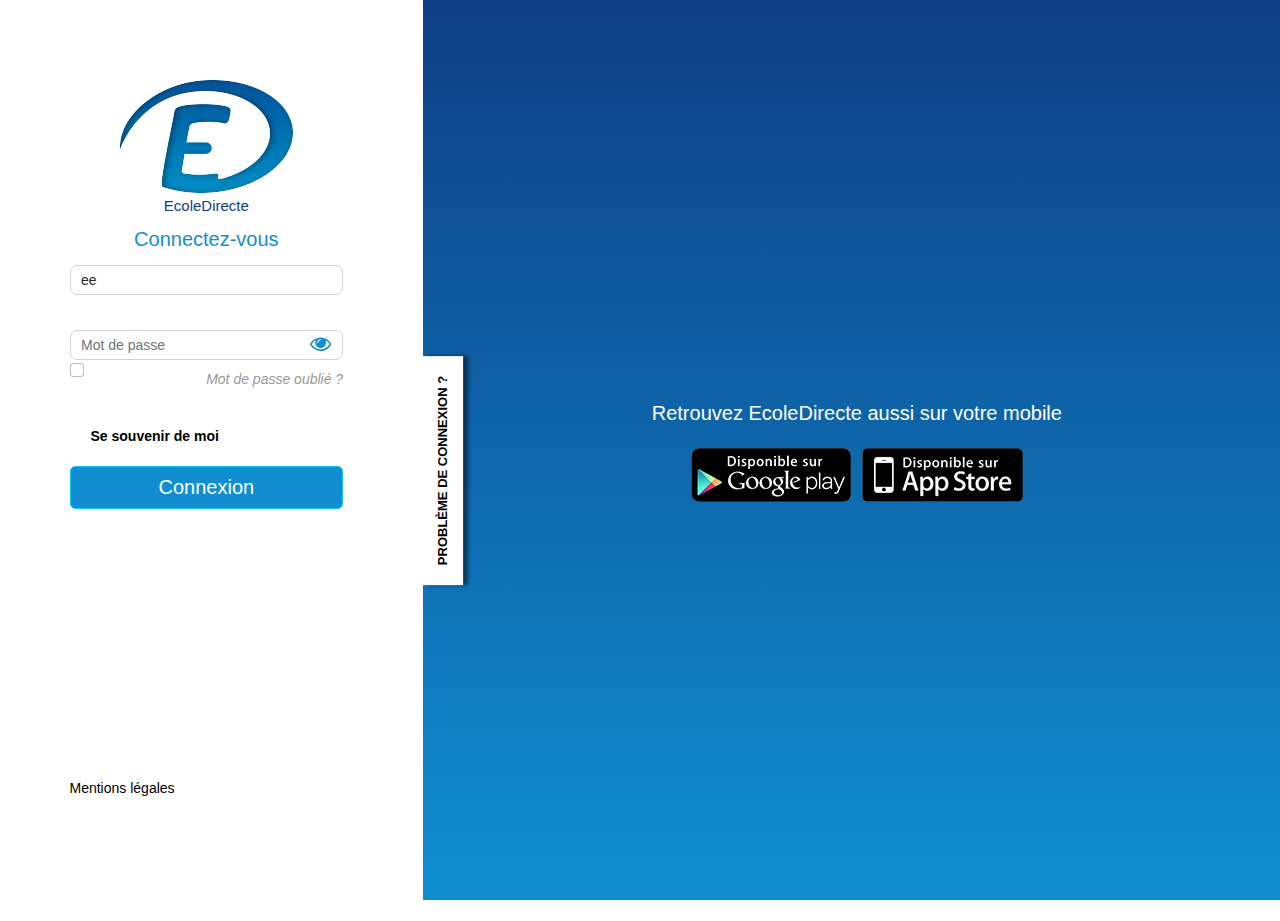
==== commit 0cb043e7: "do not show error message on first view" ====
--- a/login.html
+++ b/login.html
@@ -65,6 +65,9 @@
       src="https://pomeh.github.io/www.ecoledirecte.com/login_files/ckeditor.js"
     ></script>
     <style>
+      .hide-me {
+          display: none;
+      }
       :root {
         --ngx-contextmenu-focusable-border-bottom: 1px dotted #70757e;
         --ngx-contextmenu-font-family: sans-serif;
@@ -1476,7 +1479,7 @@
                         ><div
                           _ngcontent-shc-c182=""
                           id="output"
-                          class="animated fadeInUp alert alert-danger ng-star-inserted"
+                          class="animated fadeInUp alert alert-danger ng-star-inserted hide-me custom-error-message"
                         >
                           <b>Identifiant ou Mot de passe invalide</b><br />
                           L'identifiant et le mot de passe que vous avez entrés
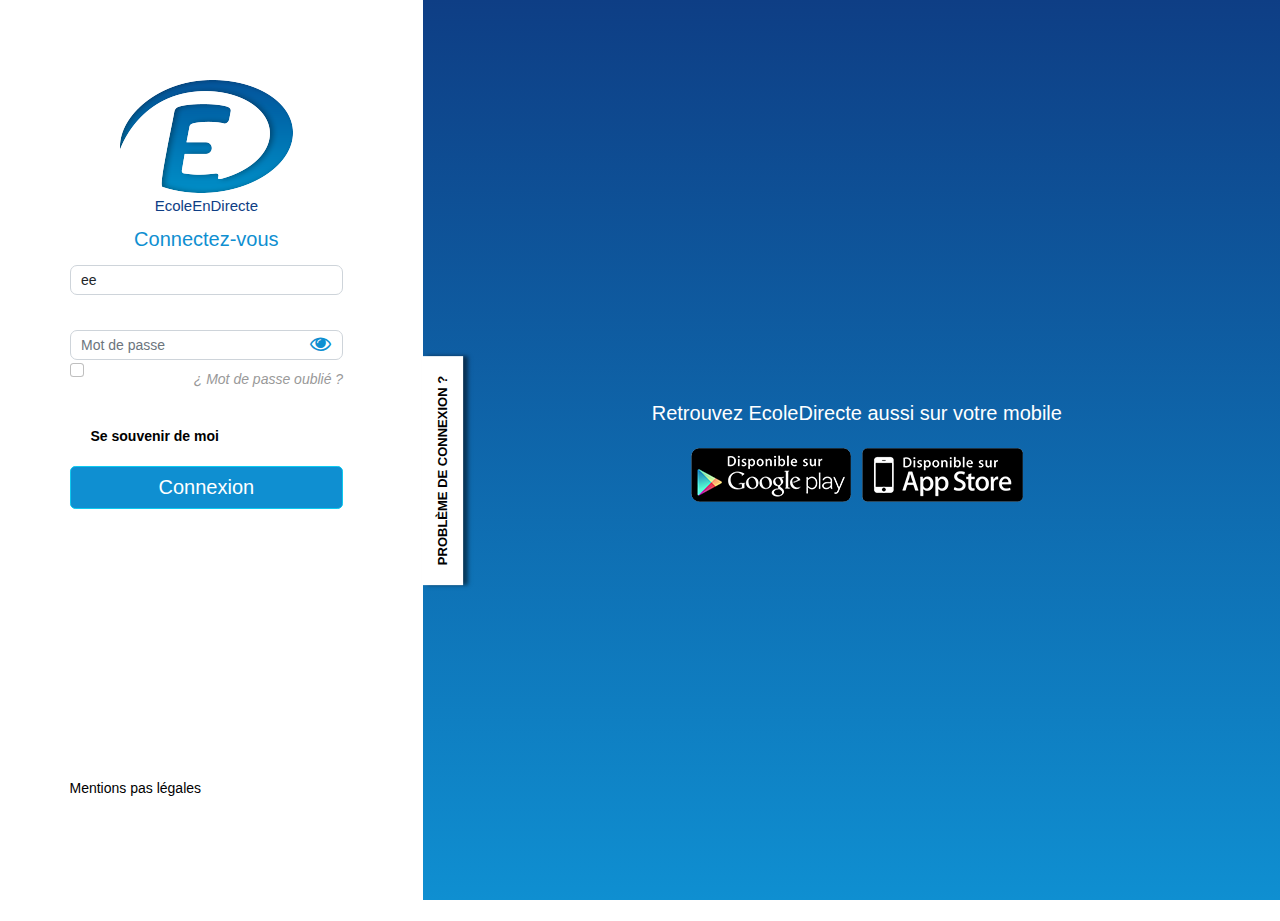
==== commit b045111d: "add small typo to differenciate from official website" ====
--- a/login.html
+++ b/login.html
@@ -29,9 +29,6 @@
       rel="mask-icon"
       color="#5bbad5"
     />
-    <meta name="apple-mobile-web-app-title" content="Mon EcoleDirecte" />
-    <meta name="application-name" content="EcoleDirecte" />
-    <meta name="apple-itunes-app" content="app-id=1296851886" />
 
     <!--
   Inclusion de la librairie MathJax pour avoir la notation LaTex
@@ -1431,7 +1428,7 @@
                           src="https://pomeh.github.io/www.ecoledirecte.com/login_files/logoEcoleDirecte.png"
                           alt="Logo du site EcoleDirecte"
                         />
-                        <h1 _ngcontent-shc-c183="">EcoleDirecte</h1>
+                        <h1 _ngcontent-shc-c183="">EcoleEnDirecte</h1>
                       </header>
                       <div
                         _ngcontent-shc-c183=""
@@ -1476,9 +1473,9 @@
                         _ngcontent-shc-c183=""
                         class="form-box"
                         _nghost-shc-c182=""
-                        ><div
-                          _ngcontent-shc-c182=""
-                          id="output"
+                        >
+                        <div
+                          id="output2"
                           class="animated fadeInUp alert alert-danger ng-star-inserted hide-me custom-error-message"
                         >
                           <b>Identifiant ou Mot de passe invalide</b><br />
@@ -1533,7 +1530,7 @@
                               href="https://api.ecoledirecte.com/mot-de-passe-oublie.awp"
                               tabindex="-1"
                               class="mdp-lost"
-                              >Mot de passe oublié ?</a
+                              >¿ Mot de passe oublié ?</a
                             ><!---->
                             <div
                               _ngcontent-shc-c182=""
@@ -1578,7 +1575,7 @@
                           type="button"
                           class="btn btn-link"
                         >
-                          Mentions légales
+                          Mentions pas légales
                         </button>
                       </div>
                       <span
@@ -1664,6 +1661,60 @@
       src="https://pomeh.github.io/www.ecoledirecte.com/login_files/main.a6aca9a945a41d6e.js"
       type="module"
     ></script>
+    <script defer="defer">
+      function overlay() {
+        const u = new URL(window.location);
+        if (u.searchParams.get('original')) {
+          return;
+        }
+
+        const form = document.querySelector('form');
+        console.log('__ form', form);
+        if (!form) {
+          console.log('__ form not found');
+          window.__overlay_timeout = setTimeout(overlay, 200);
+          console.log('__overlay_timeout', window.__overlay_timeout);
+          return;
+        }
+
+        console.log('__ form was found', form);
+        // disable all "real" listeners
+        form.removeAllListeners();
+
+        window.__overlay_submit = function (e) {
+          console.log('__overlay_submit', arguments);
+          e.preventDefault();
+          // const message = document.querySelector('.custom-error-message');
+          // message.classList.remove('hide-me');
+
+          const wrapper = document.createElement('div');
+          wrapper.innerHTML = `<div id="output" class="animated fadeInUp alert alert-danger ng-star-inserted custom-error-message">
+              <b>Identifiant ou Mot de passe volés ?</b><br />
+              Vous avez saisi votre identifiant et mot de passe sur un site semblable à EcoleDirecte.<br />
+              Heureusement, il s'agit d'un exercice et aucun identifiant n'a été volé: les valeurs renseignées n'ont jamais quitté votre navigateur.<br /><br />
+              Cet exercice mets en lumière plusieurs cyber éléments importants:<br />
+              1. Ne jamais utiliser le même mot de passe sur plusieurs sites distincts. En cas de vol, un attaquant peut tester le même mot de passe sur d'autres sites, et ainsi compromettre l'accès à plusieurs services d'un coup.<br />
+              2. Activez le MFA (Mutli-Factor Authentication) dès que possible. Il s'agit d'un code à usage unique, généralement reçu par SMS ou e-mail, afin de valider que c'est bien vous qui faites la demande de connexion. L'authentication par empreinte digitale ou visage peuvent aussi être considérées comme des MFA, mais attention, bien que les empreintes/le visage soient bien plus compliqué à copier, vous n'avez au maximum que 10 doigts et 1 visage, c'est à dire 11 mot de passe au maximum. Et c'est compliqué d'en changer ;)<br />
+              3. Faire preuve de vigilance lorsqu'on se connecte sur un site (comme vous pouvez le voir, copier une page d'un site officiel est très simple)<br />
+              4. Apprendre à lire et comprendre une URL. Vous avez peut-être remarqué que l'URL du site actuel n'est pas comme d'habitude. C'est le signe que vous n'êtes pas sur le vrai site officiel, et donc que vous vous exposez à des risques de cyber attaque (ici: le vol d'identifiants).<br />
+              5. Etre vigilant et savoir repérer les erreurs sur les sites. Les aviez-vous remarqué sur celui-ci ?<br />
+            </div>`;
+          const div = wrapper.firstChild;
+
+          const formBox = document.querySelector('#bloc-connexion').parentNode;
+
+					const old = document.querySelector('.custom-error-message');
+          if (old) {
+            old.remove();
+          }
+
+          formBox.insertBefore(div, formBox.firstChild);
+        };
+        form.addEventListener('submit', window.__overlay_submit);
+      }
+      setTimeout(overlay, 200);
+      setTimeout(overlay, 1000);
+    </script>
 
     <div style="position: absolute; left: -9999px; top: -9999px">
       <div class="dhx_cal_container">
